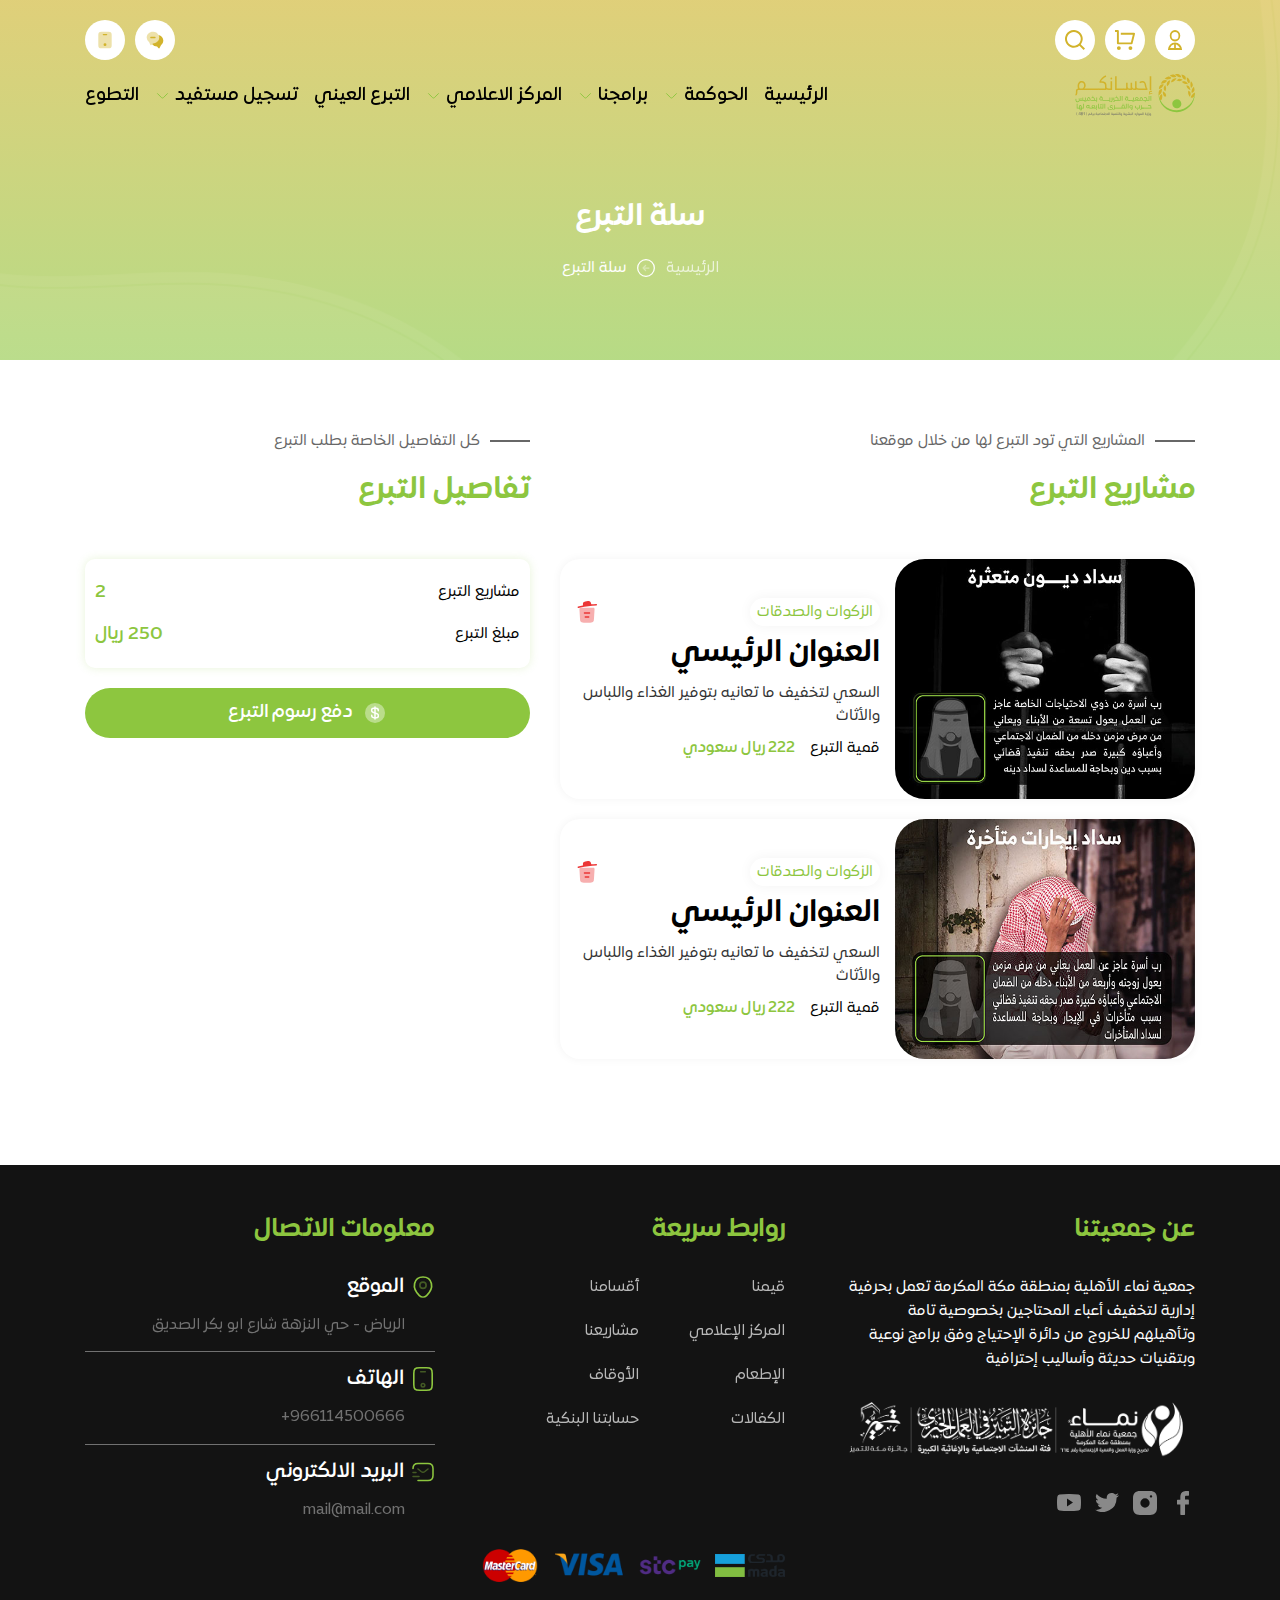
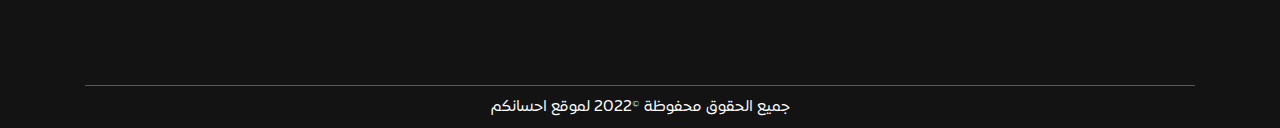
==== cart.html @ 29a34df8 "end project" ====
<!DOCTYPE html>
<html>
  <head>
    <meta charset="utf-8">
    <meta name="description" content="الجمعية الخيريه بخميس حرب والقري التابعة لها">
    <meta name="author" content="misara adel">
    <meta name="viewport" content="width=device-width, initial-scale=1, shrink-to-fit=no">
    <title>
      احسانكم
    </title>
    <link rel="shortcut icon" href="assets/images/icon.png" type="image/x-icon"/>
    <link rel="stylesheet" href="assets/css/lib/all.min.css">
    <link rel="stylesheet" href="assets/css/lib/animate.css">
    <link rel="stylesheet" href="assets/css/lib/bootstrap-rtl.min.css">
    <link rel="stylesheet" href="assets/css/lib/owl.carousel.min.css">
    <link rel="stylesheet" href="assets/css/lib/owl.theme.default.css">
    <link rel="stylesheet" href="assets/css/style.css">
  </head>
  <body>
    <nav class="navbar">
      <div class="container">
        <div class="top-nav">
          <ul class="data-icons">
            <li>
              <a href="login.html">
                <img src="assets/images/user.svg" alt="" />
              </a>
            </li>

            <li>
              <a href="cart.html">
                <img src="assets/images/cart.svg" alt="" />
              </a>
            </li>

            <li>
              <a href="search.html">
                <img src="assets/images/search.svg" alt="" />
              </a>
            </li>
          </ul>

          <ul class="socail-data">
            <li>
              <a href="#">
                <img src="assets/images/message_2.svg" alt="">
              </a>
            </li>

            <li>
              <a href="#">
                <img src="assets/images/mobile_phone.svg" alt="">
              </a>
            </li>
          </ul>
        </div>
        <div class="content">
          <div class="hamburger">
            <span class="line"></span>
            <span class="line"></span>
            <span class="line"></span>
          </div>

          <a href="#" class="brand-name">
            <img src="assets/images/logo.svg" alt="" />
          </a>

          <ul class="navbar-nav">
            <li class="nav-item">
              <a href="#" class="nav-link">
                الرئيسية
              </a>
            </li>

            <li class="nav-item nav-drop">
              <a href="#" type="button" class="nav-link">
                الحوكمة 
              </a>

              <ul class="drop-list">
                <li class="drop-item">
                  <a href="#" class="drop-link">
                   الجمعية العمومية
                  </a>
                </li>

                <li class="drop-item">
                  <a href="#" class="drop-link">
                    اجتماعات الجمعية العمومية
                  </a>
                </li>

                <li class="drop-item">
                  <a href="#" class="drop-link">
                   مجلس الادارة
                  </a>
                </li>

                <li class="drop-item">
                  <a href="#" class="drop-link">
                    الادارة العامة
                  </a>
                </li>

                <li class="drop-item">
                  <a href="#" class="drop-link">
                    الفروع والمراكز والمكاتب  
                  </a>
                </li>

                <li class="drop-item">
                  <a href="#" class="drop-link">
                   اللجان الدائمة والمؤقتة 
                  </a>
                </li>
              </ul>
            </li>

            <li class="nav-item nav-drop">
              <a href="projects.html" type="button" class="nav-link">
                برامجنا  
              </a>

              <ul class="drop-list">
                <li class="drop-item">
                  <a href="projects.html" class="drop-link">
                    مشاريع الاضاحي 
                  </a>
                </li>

                <li class="drop-item">
                  <a href="projects.html" class="drop-link">
                    مشاريع الحج
                  </a>
                </li>

                <li class="drop-item">
                  <a href="projects.html" class="drop-link">
                    الزكوات والصدقات
                  </a>
                </li>

                <li class="drop-item">
                  <a href="projects.html" class="drop-link">
                    برامج الاطعام
                  </a>
                </li>

                <li class="drop-item">
                  <a href="projects.html" class="drop-link">
                  برامج الكساء 
                  </a>
                </li>

                <li class="drop-item">
                  <a href="projects.html" class="drop-link">
                   الاوقاف 
                  </a>
                </li>
              </ul>
            </li>

            <li class="nav-item nav-drop">
              <a href="image-page.html" type="button" class="nav-link">
                المركز الاعلامي 
              </a>

              <ul class="drop-list">
                <li class="drop-item">
                  <a href="image-page.html" class="drop-link">
                    المكتبة المرئية 
                  </a>
                </li>

                <li class="drop-item">
                  <a href="image-page.html" class="drop-link">
                    حلقات محسن ومحاسن 
                  </a>
                </li>

                <li class="drop-item">
                  <a href="image-page.html" class="drop-link">
                    كليبات محسن ومحاسن 
                  </a>
                </li>

                <li class="drop-item">
                  <a href="image-page.html" class="drop-link">
                    مشاريع افطار صائم
                  </a>
                </li>

                <li class="drop-item">
                  <a href="image-page.html" class="drop-link">
                    اضحيتي لاهل البلد
                  </a>
                </li>

                <li class="drop-item">
                  <a href="image-page.html" class="drop-link">
                    همتكم معانا 
                  </a>  
                </li>
              </ul>
            </li>

            <li class="nav-item">
              <a href="inkindes.html" class="nav-link">
                التبرع العيني  
              </a>
            </li>

            <li class="nav-item nav-drop">
              <a href="image-page.html" type="button" class="nav-link">
               تسجيل مستفيد
              </a>

              <ul class="drop-list">
                <li class="drop-item">
                  <a href="image-page.html" class="drop-link">
                    تسجيل المستفيدين
                  </a>
                </li>

                <li class="drop-item">
                  <a href="image-page.html" class="drop-link">
                    تسجيل المنح الدارسية
                  </a>
                </li>
              </ul>
            </li>

            <li class="nav-item">
              <a href="volunteers.html" class="nav-link">
                التطوع
              </a>
            </li>
          </ul>
        </div>
      </div>
    </nav>

    <main>
      <section class="sub-header">
        <div class="container">
          <div class="contain">
            <h1>
              سلة التبرع
            </h1>

            <ul class="breadcrumb-contain">
              <li>
                <a href="#">
                  الرئيسية
                </a>
              </li>

              <li>
                <span>
                  سلة التبرع
                </span>
              </li>
            </ul>
          </div>
        </div>
      </section>

      <section class="cart">
        <div class="container">
          <div class="row">
            <div class="col-lg-7 col-12 mb-3">
              <div class="heading">
                <p>
                  المشاريع التي تود التبرع لها من خلال موقعنا
                </p>

                <h1>
                  مشاريع التبرع
                </h1>
              </div>

              <div class="project-box">
                <div class="image-content">
                  <img src="assets/images/intro_3.jpg" alt="">
                </div>

                <div class="contain">
                  <div class="flex-between">
                    <p class="tag">
                      الزكوات والصدقات
                    </p>

                    <a href="#" class="delete" data-toggle="modal" data-target="#DeleteModal">
                      <img src="assets/images/delete.svg" alt="">
                    </a>
                  </div>

                  <h2>
                    العنوان الرئيسي
                  </h2>

                  <p class="desc">
                    السعي لتخفيف ما تعانيه بتوفير الغذاء واللباس والأثاث
                  </p>

                  <p class="price">
                    قمية التبرع 

                    <span>
                      222 ريال سعودي
                    </span>
                  </p>
                </div>
              </div>

              <div class="project-box">
                <div class="image-content">
                  <img src="assets/images/intro_4.jpg" alt="">
                </div>

                <div class="contain">
                  <div class="flex-between">
                    <p class="tag">
                      الزكوات والصدقات
                    </p>

                    <a href="#" class="delete" data-toggle="modal" data-target="#DeleteModal">
                      <img src="assets/images/delete.svg" alt="">
                    </a>
                  </div>

                  <h2>
                    العنوان الرئيسي
                  </h2>

                  <p class="desc">
                    السعي لتخفيف ما تعانيه بتوفير الغذاء واللباس والأثاث
                  </p>

                  <p class="price">
                    قمية التبرع 

                    <span>
                      222 ريال سعودي
                    </span>
                  </p>
                </div>
              </div>
            </div>

            <div class="col-lg-5 col-12">
              <div class="heading">
                <p>
                  كل التفاصيل الخاصة بطلب التبرع
                </p>

                <h1>
                  تفاصيل التبرع
                </h1>
              </div>

              <ul class="cart-details">
                <li>
                  <span class="name">
                    مشاريع التبرع
                  </span>

                  <span class="title">
                    2
                  </span>
                </li>

                <li>
                  <span class="name">
                    مبلغ التبرع
                  </span>

                  <span class="title">
                    250 ريال
                  </span>
                </li>
              </ul>

              <a href="payment.html" class="custom-btn">
                <img src="assets/images/dollar.svg" alt="" />

                <span>
                  دفع رسوم التبرع
                </span>
              </a>
            </div>
          </div>
        </div>
      </section>
    </main>

    <div class="modal fade" id="DeleteModal" tabindex="-1" aria-labelledby="DeleteModalLabel" aria-hidden="true">
      <div class="modal-dialog modal-dialog-centered">
        <div class="modal-content">
          <div class="modal-body">
            <img src="assets/images/delete.svg" alt="">

            <h4 class="title">
              حذف مشروع من السلة
            </h4>

            <h6 class="done">
              هل تريد تأكيد حذف من سلة التبرع ؟
            </h6>

            <div class="flex-btn button-contain">
              <a href="#" class="custom-btn red" data-dismiss="modal">
                <span class="btn-data">
                  تأكيد
                </span>
              </a>

              <a href="#" class="custom-btn green" data-dismiss="modal">
                <span class="btn-data">
                  الغاء
                </span>
              </a>
            </div>
          </div>
        </div>
      </div>
    </div>

    <footer>
      <div class="container">
        <div class="row">
          <div class="col-lg-4 col-12 mb-4">
            <div class="contain">
              <h1>
                عن جمعيتنا
              </h1>

              <p class="desc">
                جمعية نماء الأهلية بمنطقة مكة المكرمة تعمل بحرفية إدارية لتخفيف أعباء المحتاجين بخصوصية تامة وتأهيلهم للخروج من دائرة الإحتياج وفق برامج نوعية وبتقنيات حديثة وأساليب إحترافية
              </p>

              <img src="assets/images/footer-w-logo.png" class="footer-logo" alt="" />

              <ul class="socail-media">
                <li>
                  <a href="#">
                    <img src="assets/images/facebook.svg" alt="">
                  </a>
                </li>
    
                <li>
                  <a href="#">
                    <img src="assets/images/insta.svg" alt="">
                  </a>
                </li>
    
                <li>
                  <a href="#">
                    <img src="assets/images/twiiter.svg" alt="">
                  </a>
                </li>
    
                <li>
                  <a href="#">
                    <img src="assets/images/youtube.svg" alt="">
                  </a>
                </li>
              </ul>
            </div>
          </div>

          <div class="col-lg-4 col-12 mb-4">
            <div class="contain padding-contain">
              <h1>
                روابط سريعة
              </h1>

              <div class="flex-data">
                <ul class="links">
                  <li>
                    <a href="#">
                      قيمنا
                    </a>
                  </li>

                  <li>
                    <a href="#">
                      المركز الإعلامي
                    </a>
                  </li>

                  <li>
                    <a href="#">
                      الإطعام
                    </a>
                  </li>

                  <li>
                    <a href="#">
                      الكفالات
                    </a>
                  </li>
                </ul>

                <ul class="links">
                  <li>
                    <a href="#">
                      أقسامنا
                    </a>
                  </li>

                  <li>
                    <a href="#">
                      مشاريعنا
                    </a>
                  </li>

                  <li>
                    <a href="#">
                      الأوقاف
                    </a>
                  </li>

                  <li>
                    <a href="#">
                      حسابتنا البنكية
                    </a>
                  </li>
                </ul>
              </div>

              <ul class="payment">
                <li>
                  <a href="#">
                    <img src="assets/images/mada.png" alt="">
                  </a>
                </li>

                <li>
                  <a href="#">
                    <img src="assets/images/stcpay-logo.png" alt="">
                  </a>
                </li>

                <li>
                  <a href="#">
                    <img src="assets/images/visa.png" alt="">
                  </a>
                </li>

                <li>
                  <a href="#">
                    <img src="assets/images/master.png" alt="">
                  </a>
                </li>
              </ul>
            </div>
          </div>

          <div class="col-lg-4 col-12 mb-4">
            <div class="contain">
              <h1>
                معلومات الاتصال
              </h1>

              <ul class="socail-network">
                <li>
                  <a href="#">
                    <img src="assets/images/map.svg" alt="" />

                    <div class="socail-network-contain">
                      <h2>
                        الموقع
                      </h2>

                      <p>
                        الرياض - حي النزهة شارع ابو بكر الصديق
                      </p>
                    </div>
                  </a>
                </li>

                <li>
                  <a href="#">
                    <img src="assets/images/mobile.svg" alt="" />

                    <div class="socail-network-contain">
                      <h2>
                        الهاتف 
                      </h2>

                      <p>
                        966114500666+
                      </p>
                    </div>
                  </a>
                </li>

                <li>
                  <a href="#">
                    <img src="assets/images/sms.svg" alt="" />

                    <div class="socail-network-contain">
                      <h2>
                        البريد الالكتروني
                      </h2>

                      <p>
                        mail@mail.com
                      </p>
                    </div>
                  </a>
                </li>
              </ul>
            </div>
          </div>
        </div>

        <div class="copyrights">
          <p>
            جميع الحقوق محفوظة ©2022 لموقع احسانكم
          </p>
        </div>
      </div>
    </footer>

    <script src="assets/js/lib/jquery4.js"></script>
    <script src="assets/js/lib/popper.js"></script>
    <script src="assets/js/lib/bootstrap.js"></script>
    <script src="assets/js/lib/owl.carousel.min.js"></script>
    <script src="assets/js/lib/wow.min.js"></script>
    <script src="assets/js/main.js"></script>
  </body>
</html>
---- assets/css/style.css ----
@font-face {
  font-family: "ExpoArabic";
  src: url(../fonts/ExpoArabic/ExpoArabic-Medium.ttf);
  font-weight: 700;
}
@font-face {
  font-family: "ExpoArabic";
  src: url(../fonts/ExpoArabic/ExpoArabic-Book.ttf);
  font-weight: 500;
}
@font-face {
  font-family: "ExpoArabic";
  src: url(../fonts/ExpoArabic/ExpoArabic-SemiBold.ttf);
  font-weight: 900;
}
* {
  margin: 0px;
  box-sizing: border-box;
  font-family: "ExpoArabic", sans-serif;
  scroll-behavior: smooth;
}
*::-moz-selection {
  background-color: #F2CA2F;
  color: #fff;
}
*::selection {
  background-color: #F2CA2F;
  color: #fff;
}
*::-webkit-scrollbar {
  width: 8px;
}
*::-webkit-scrollbar-track {
  background-color: #ccc;
}
*::-webkit-scrollbar-thumb {
  background: #F2CA2F;
  border-radius: 8px;
}
*::-webkit-scrollbar-thumb:hover {
  background: #F2CA2F;
}

.overflowNone {
  overflow: hidden;
}

.btn:focus,
button:focus,
input:focus,
.form-control:focus {
  outline-width: 0px !important;
  outline-color: transparent !important;
  box-shadow: 0 0 0 0 rgba(0, 0, 0, 0);
}

a {
  text-decoration: none !important;
}

ul {
  list-style: none;
  margin: 0px;
  padding: 0px;
}

.owl-theme .owl-dots .owl-dot span {
  width: 20px;
  height: 4px;
  border-radius: 4px;
  background-color: #F2CA2F;
  opacity: 0.5;
  transition: all 0.5s linear;
}

.owl-theme .owl-dots .owl-dot.active span,
.owl-theme .owl-dots .owl-dot:hover span {
  background-color: #F2CA2F;
  opacity: 1;
}

.overflowNone {
  overflow: hidden;
}

@-webkit-keyframes bounce-in-fwd {
  0% {
    transform: scale(0);
    -webkit-animation-timing-function: ease-in;
            animation-timing-function: ease-in;
    opacity: 1;
  }
  38% {
    transform: scale(1);
    -webkit-animation-timing-function: ease-out;
            animation-timing-function: ease-out;
    opacity: 1;
  }
  55% {
    transform: scale(0.7);
    -webkit-animation-timing-function: ease-in;
            animation-timing-function: ease-in;
  }
  72% {
    transform: scale(1);
    -webkit-animation-timing-function: ease-out;
            animation-timing-function: ease-out;
  }
  81% {
    transform: scale(0.84);
    -webkit-animation-timing-function: ease-in;
            animation-timing-function: ease-in;
  }
  89% {
    transform: scale(1);
    -webkit-animation-timing-function: ease-out;
            animation-timing-function: ease-out;
  }
  95% {
    transform: scale(0.95);
    -webkit-animation-timing-function: ease-in;
            animation-timing-function: ease-in;
  }
  100% {
    transform: scale(1);
    -webkit-animation-timing-function: ease-out;
            animation-timing-function: ease-out;
  }
}

@keyframes bounce-in-fwd {
  0% {
    transform: scale(0);
    -webkit-animation-timing-function: ease-in;
            animation-timing-function: ease-in;
    opacity: 1;
  }
  38% {
    transform: scale(1);
    -webkit-animation-timing-function: ease-out;
            animation-timing-function: ease-out;
    opacity: 1;
  }
  55% {
    transform: scale(0.7);
    -webkit-animation-timing-function: ease-in;
            animation-timing-function: ease-in;
  }
  72% {
    transform: scale(1);
    -webkit-animation-timing-function: ease-out;
            animation-timing-function: ease-out;
  }
  81% {
    transform: scale(0.84);
    -webkit-animation-timing-function: ease-in;
            animation-timing-function: ease-in;
  }
  89% {
    transform: scale(1);
    -webkit-animation-timing-function: ease-out;
            animation-timing-function: ease-out;
  }
  95% {
    transform: scale(0.95);
    -webkit-animation-timing-function: ease-in;
            animation-timing-function: ease-in;
  }
  100% {
    transform: scale(1);
    -webkit-animation-timing-function: ease-out;
            animation-timing-function: ease-out;
  }
}
@-webkit-keyframes bounce-in-top {
  0% {
    transform: translateY(-50px);
    -webkit-animation-timing-function: ease-in;
            animation-timing-function: ease-in;
    opacity: 0;
  }
  38% {
    transform: translateY(0);
    -webkit-animation-timing-function: ease-out;
            animation-timing-function: ease-out;
    opacity: 1;
  }
  55% {
    transform: translateY(-20px);
    -webkit-animation-timing-function: ease-in;
            animation-timing-function: ease-in;
  }
  72% {
    transform: translateY(0);
    -webkit-animation-timing-function: ease-out;
            animation-timing-function: ease-out;
  }
  81% {
    transform: translateY(-15px);
    -webkit-animation-timing-function: ease-in;
            animation-timing-function: ease-in;
  }
  90% {
    transform: translateY(0);
    -webkit-animation-timing-function: ease-out;
            animation-timing-function: ease-out;
  }
  95% {
    transform: translateY(-4px);
    -webkit-animation-timing-function: ease-in;
            animation-timing-function: ease-in;
  }
  100% {
    transform: translateY(0);
    -webkit-animation-timing-function: ease-out;
            animation-timing-function: ease-out;
  }
}
@keyframes bounce-in-top {
  0% {
    transform: translateY(-50px);
    -webkit-animation-timing-function: ease-in;
            animation-timing-function: ease-in;
    opacity: 0;
  }
  38% {
    transform: translateY(0);
    -webkit-animation-timing-function: ease-out;
            animation-timing-function: ease-out;
    opacity: 1;
  }
  55% {
    transform: translateY(-20px);
    -webkit-animation-timing-function: ease-in;
            animation-timing-function: ease-in;
  }
  72% {
    transform: translateY(0);
    -webkit-animation-timing-function: ease-out;
            animation-timing-function: ease-out;
  }
  81% {
    transform: translateY(-15px);
    -webkit-animation-timing-function: ease-in;
            animation-timing-function: ease-in;
  }
  90% {
    transform: translateY(0);
    -webkit-animation-timing-function: ease-out;
            animation-timing-function: ease-out;
  }
  95% {
    transform: translateY(-4px);
    -webkit-animation-timing-function: ease-in;
            animation-timing-function: ease-in;
  }
  100% {
    transform: translateY(0);
    -webkit-animation-timing-function: ease-out;
            animation-timing-function: ease-out;
  }
}
@-webkit-keyframes bounce-in-left {
  0% {
    transform: translateX(-30px);
    -webkit-animation-timing-function: ease-in;
            animation-timing-function: ease-in;
    opacity: 0;
  }
  38% {
    transform: translateX(0);
    -webkit-animation-timing-function: ease-out;
            animation-timing-function: ease-out;
    opacity: 1;
  }
  55% {
    transform: translateX(-20px);
    -webkit-animation-timing-function: ease-in;
            animation-timing-function: ease-in;
  }
  72% {
    transform: translateX(0);
    -webkit-animation-timing-function: ease-out;
            animation-timing-function: ease-out;
  }
  81% {
    transform: translateX(-10px);
    -webkit-animation-timing-function: ease-in;
            animation-timing-function: ease-in;
  }
  90% {
    transform: translateX(0);
    -webkit-animation-timing-function: ease-out;
            animation-timing-function: ease-out;
  }
  95% {
    transform: translateX(-4px);
    -webkit-animation-timing-function: ease-in;
            animation-timing-function: ease-in;
  }
  100% {
    transform: translateX(0);
    -webkit-animation-timing-function: ease-out;
            animation-timing-function: ease-out;
  }
}
@keyframes bounce-in-left {
  0% {
    transform: translateX(-30px);
    -webkit-animation-timing-function: ease-in;
            animation-timing-function: ease-in;
    opacity: 0;
  }
  38% {
    transform: translateX(0);
    -webkit-animation-timing-function: ease-out;
            animation-timing-function: ease-out;
    opacity: 1;
  }
  55% {
    transform: translateX(-20px);
    -webkit-animation-timing-function: ease-in;
            animation-timing-function: ease-in;
  }
  72% {
    transform: translateX(0);
    -webkit-animation-timing-function: ease-out;
            animation-timing-function: ease-out;
  }
  81% {
    transform: translateX(-10px);
    -webkit-animation-timing-function: ease-in;
            animation-timing-function: ease-in;
  }
  90% {
    transform: translateX(0);
    -webkit-animation-timing-function: ease-out;
            animation-timing-function: ease-out;
  }
  95% {
    transform: translateX(-4px);
    -webkit-animation-timing-function: ease-in;
            animation-timing-function: ease-in;
  }
  100% {
    transform: translateX(0);
    -webkit-animation-timing-function: ease-out;
            animation-timing-function: ease-out;
  }
}
@-webkit-keyframes pulsecust {
  0% {
    opacity: 1;
    transform: scale(1);
  }
  50% {
    opacity: 0;
    transform: scale(1.4);
  }
  100% {
    opacity: 1;
    transform: scale(1);
  }
}
@keyframes pulsecust {
  0% {
    opacity: 1;
    transform: scale(1);
  }
  50% {
    opacity: 0;
    transform: scale(1.4);
  }
  100% {
    opacity: 1;
    transform: scale(1);
  }
}
@-webkit-keyframes pulse-shadow {
  100% {
    box-shadow: 0 0 0 10px rgba(255, 102, 0, 0), 0 0 0 20px rgba(255, 102, 0, 0);
  }
}
@keyframes pulse-shadow {
  100% {
    box-shadow: 0 0 0 10px rgba(255, 102, 0, 0), 0 0 0 20px rgba(255, 102, 0, 0);
  }
}
@-webkit-keyframes spinner {
  0% {
    transform: rotate(0deg) scale3d(1, 1, 1);
  }
  100% {
    transform: rotate(10deg) scale3d(1.5, 1.5, 1.5);
  }
}
@keyframes spinner {
  0% {
    transform: rotate(0deg) scale3d(1, 1, 1);
  }
  100% {
    transform: rotate(10deg) scale3d(1.5, 1.5, 1.5);
  }
}
@-webkit-keyframes pulse {
  0% {
    transform: scale3d(1, 1, 1);
    opacity: 0;
  }
  50% {
    transform: scale3d(0.8, 0.8, 0.8);
    opacity: 0.5;
  }
  100% {
    transform: scale3d(1, 1, 1);
    opacity: 1;
  }
}
@keyframes pulse {
  0% {
    transform: scale3d(1, 1, 1);
    opacity: 0;
  }
  50% {
    transform: scale3d(0.8, 0.8, 0.8);
    opacity: 0.5;
  }
  100% {
    transform: scale3d(1, 1, 1);
    opacity: 1;
  }
}
/*dropdown animation*/
@-webkit-keyframes dropdown-animate {
  0% {
    opacity: 0;
    transform: rotateX(-90deg);
  }
  50% {
    transform: rotateX(20deg);
  }
  100% {
    opacity: 1;
    transform: rotateX(0deg);
  }
}
@keyframes dropdown-animate {
  0% {
    opacity: 0;
    transform: rotateX(-90deg);
  }
  50% {
    transform: rotateX(20deg);
  }
  100% {
    opacity: 1;
    transform: rotateX(0deg);
  }
}
@-webkit-keyframes rotation {
  0% {
    transform: rotate(0deg);
  }
  50% {
    transform: rotate(10deg);
  }
  100% {
    transform: rotate(0deg);
  }
}
@keyframes rotation {
  0% {
    transform: rotate(0deg);
  }
  50% {
    transform: rotate(10deg);
  }
  100% {
    transform: rotate(0deg);
  }
}
@-webkit-keyframes spin {
  0% {
    transform: rotate(0deg);
  }
  100% {
    transform: rotate(360deg);
  }
}
@keyframes spin {
  0% {
    transform: rotate(0deg);
  }
  100% {
    transform: rotate(360deg);
  }
}
@-webkit-keyframes wave {
  0%, 100% {
    -webkit-clip-path: polygon(0% 45%, 15% 44%, 32% 50%, 54% 60%, 70% 61%, 84% 59%, 100% 52%, 100% 100%, 0% 100%);
            clip-path: polygon(0% 45%, 15% 44%, 32% 50%, 54% 60%, 70% 61%, 84% 59%, 100% 52%, 100% 100%, 0% 100%);
  }
  50% {
    -webkit-clip-path: polygon(0% 60%, 16% 65%, 34% 66%, 51% 62%, 67% 50%, 84% 45%, 100% 46%, 100% 100%, 0% 100%);
            clip-path: polygon(0% 60%, 16% 65%, 34% 66%, 51% 62%, 67% 50%, 84% 45%, 100% 46%, 100% 100%, 0% 100%);
  }
}
@keyframes wave {
  0%, 100% {
    -webkit-clip-path: polygon(0% 45%, 15% 44%, 32% 50%, 54% 60%, 70% 61%, 84% 59%, 100% 52%, 100% 100%, 0% 100%);
            clip-path: polygon(0% 45%, 15% 44%, 32% 50%, 54% 60%, 70% 61%, 84% 59%, 100% 52%, 100% 100%, 0% 100%);
  }
  50% {
    -webkit-clip-path: polygon(0% 60%, 16% 65%, 34% 66%, 51% 62%, 67% 50%, 84% 45%, 100% 46%, 100% 100%, 0% 100%);
            clip-path: polygon(0% 60%, 16% 65%, 34% 66%, 51% 62%, 67% 50%, 84% 45%, 100% 46%, 100% 100%, 0% 100%);
  }
}
@-webkit-keyframes niceAnimate {
  0% {
    transform: scaleX(1);
  }
  50% {
    transform: scaleX(0);
  }
  100% {
    transform: scaleX(1);
  }
}
@keyframes niceAnimate {
  0% {
    transform: scaleX(1);
  }
  50% {
    transform: scaleX(0);
  }
  100% {
    transform: scaleX(1);
  }
}
@-webkit-keyframes translation {
  0% {
    transform: translateZ(0%);
  }
  100% {
    transform: translateZ(10%);
  }
}
@keyframes translation {
  0% {
    transform: translateZ(0%);
  }
  100% {
    transform: translateZ(10%);
  }
}
@-webkit-keyframes rotate-scale-up {
  0% {
    transform: scale(1) rotateZ(0);
  }
  50% {
    transform: scale(2) rotateZ(180deg);
  }
  100% {
    transform: scale(1) rotateZ(360deg);
  }
}
@keyframes rotate-scale-up {
  0% {
    transform: scale(1) rotateZ(0);
  }
  50% {
    transform: scale(2) rotateZ(180deg);
  }
  100% {
    transform: scale(1) rotateZ(360deg);
  }
}
@-webkit-keyframes fadeInUp {
  from {
    opacity: 0;
    transform: translate3d(0, 100%, 0);
  }
  to {
    opacity: 1;
    transform: none;
  }
}
@keyframes fadeInUp {
  from {
    opacity: 0;
    transform: translate3d(0, 100%, 0);
  }
  to {
    opacity: 1;
    transform: none;
  }
}
@-webkit-keyframes fadeInLeft {
  from {
    opacity: 0;
    transform: translate3d(-100%, 0, 0);
  }
  to {
    opacity: 1;
    transform: none;
  }
}
@keyframes fadeInLeft {
  from {
    opacity: 0;
    transform: translate3d(-100%, 0, 0);
  }
  to {
    opacity: 1;
    transform: none;
  }
}
@-webkit-keyframes vibrate {
  0% {
    transform: translate(0);
  }
  20% {
    transform: translate(-10px, 10px);
  }
  40% {
    transform: translate(-10px, -10px);
  }
  60% {
    transform: translate(10px, 10px);
  }
  80% {
    transform: translate(10px, -10px);
  }
  100% {
    transform: translate(0);
  }
}
@keyframes vibrate {
  0% {
    transform: translate(0);
  }
  20% {
    transform: translate(-10px, 10px);
  }
  40% {
    transform: translate(-10px, -10px);
  }
  60% {
    transform: translate(10px, 10px);
  }
  80% {
    transform: translate(10px, -10px);
  }
  100% {
    transform: translate(0);
  }
}
@-webkit-keyframes translateX {
  0%, 100% {
    transform: translateX(2px);
  }
  50% {
    transform: translateX(-2px);
  }
}
@keyframes translateX {
  0%, 100% {
    transform: translateX(2px);
  }
  50% {
    transform: translateX(-2px);
  }
}
@-webkit-keyframes translateY {
  0%, 100% {
    transform: translateY(2px);
  }
  50% {
    transform: translateY(-2px);
  }
}
@keyframes translateY {
  0%, 100% {
    transform: translateY(2px);
  }
  50% {
    transform: translateY(-2px);
  }
}
@-webkit-keyframes flip-in-hor-bottom {
  0% {
    transform: rotateX(80deg) translate(-50%, -50%);
    opacity: 0;
  }
  100% {
    transform: rotateX(0) translate(-50%, -50%);
    opacity: 1;
  }
}
@keyframes flip-in-hor-bottom {
  0% {
    transform: rotateX(80deg) translate(-50%, -50%);
    opacity: 0;
  }
  100% {
    transform: rotateX(0) translate(-50%, -50%);
    opacity: 1;
  }
}
@-webkit-keyframes shadow {
  0% {
    box-shadow: 0px 0px 35px -4px #00a4e6;
    opacity: 0 !important;
  }
  100% {
    box-shadow: 0px 0px 35px -4px rgba(0, 164, 230, 0);
  }
}
@keyframes shadow {
  0% {
    box-shadow: 0px 0px 35px -4px #00a4e6;
    opacity: 0 !important;
  }
  100% {
    box-shadow: 0px 0px 35px -4px rgba(0, 164, 230, 0);
  }
}
@-webkit-keyframes rotate {
  0% {
    border-radius: 50% 60% 55% 40%;
  }
  25% {
    border-radius: 30% 10% 70% 20%;
  }
  50% {
    border-radius: 20% 40% 30% 60%;
  }
  75% {
    border-radius: 70% 20% 50% 30%;
  }
  100% {
    border-radius: 50% 60% 55% 40%;
  }
}
@keyframes rotate {
  0% {
    border-radius: 50% 60% 55% 40%;
  }
  25% {
    border-radius: 30% 10% 70% 20%;
  }
  50% {
    border-radius: 20% 40% 30% 60%;
  }
  75% {
    border-radius: 70% 20% 50% 30%;
  }
  100% {
    border-radius: 50% 60% 55% 40%;
  }
}
@-webkit-keyframes fadeInRight {
  0% {
    opacity: 0;
    transform: translateX(-30px);
  }
  100% {
    opacity: 1;
    transform: translateX(0);
  }
}
@keyframes fadeInRight {
  0% {
    opacity: 0;
    transform: translateX(-30px);
  }
  100% {
    opacity: 1;
    transform: translateX(0);
  }
}
@keyframes fadeInLeft {
  0% {
    opacity: 0;
    transform: translateX(30px);
  }
  100% {
    opacity: 1;
    transform: translateX(0);
  }
}
@-webkit-keyframes move {
  25% {
    opacity: 1;
  }
  33% {
    opacity: 1;
    transform: translateX(30px);
  }
  67% {
    opacity: 1;
    transform: translateX(40px);
  }
  100% {
    opacity: 0;
    transform: translateX(55px) scale3d(0.5, 0.5, 0.5);
  }
}
@keyframes move {
  25% {
    opacity: 1;
  }
  33% {
    opacity: 1;
    transform: translateX(30px);
  }
  67% {
    opacity: 1;
    transform: translateX(40px);
  }
  100% {
    opacity: 0;
    transform: translateX(55px) scale3d(0.5, 0.5, 0.5);
  }
}
@-webkit-keyframes clip {
  0% {
    -webkit-clip-path: polygon(57% 41%, 100% 0, 52% 46%, 0 100%);
            clip-path: polygon(57% 41%, 100% 0, 52% 46%, 0 100%);
  }
  50% {
    -webkit-clip-path: polygon(57% 41%, 100% 0, 0 0, 0 100%);
            clip-path: polygon(57% 41%, 100% 0, 0 0, 0 100%);
  }
  100% {
    -webkit-clip-path: polygon(100% 100%, 100% 0, 0 0, 0 100%);
            clip-path: polygon(100% 100%, 100% 0, 0 0, 0 100%);
  }
}
@keyframes clip {
  0% {
    -webkit-clip-path: polygon(57% 41%, 100% 0, 52% 46%, 0 100%);
            clip-path: polygon(57% 41%, 100% 0, 52% 46%, 0 100%);
  }
  50% {
    -webkit-clip-path: polygon(57% 41%, 100% 0, 0 0, 0 100%);
            clip-path: polygon(57% 41%, 100% 0, 0 0, 0 100%);
  }
  100% {
    -webkit-clip-path: polygon(100% 100%, 100% 0, 0 0, 0 100%);
            clip-path: polygon(100% 100%, 100% 0, 0 0, 0 100%);
  }
}
@-webkit-keyframes sideClip {
  0% {
    -webkit-clip-path: polygon(0 0, 100% 0, 0 0, 0 100%);
            clip-path: polygon(0 0, 100% 0, 0 0, 0 100%);
  }
  50% {
    -webkit-clip-path: polygon(0 0, 100% 0, 0 100%, 0 100%);
            clip-path: polygon(0 0, 100% 0, 0 100%, 0 100%);
  }
  100% {
    -webkit-clip-path: polygon(0 0, 100% 0, 100% 100%, 0 100%);
            clip-path: polygon(0 0, 100% 0, 100% 100%, 0 100%);
  }
}
@keyframes sideClip {
  0% {
    -webkit-clip-path: polygon(0 0, 100% 0, 0 0, 0 100%);
            clip-path: polygon(0 0, 100% 0, 0 0, 0 100%);
  }
  50% {
    -webkit-clip-path: polygon(0 0, 100% 0, 0 100%, 0 100%);
            clip-path: polygon(0 0, 100% 0, 0 100%, 0 100%);
  }
  100% {
    -webkit-clip-path: polygon(0 0, 100% 0, 100% 100%, 0 100%);
            clip-path: polygon(0 0, 100% 0, 100% 100%, 0 100%);
  }
}
@-webkit-keyframes sideClip_2 {
  0% {
    -webkit-clip-path: polygon(50% 0%, 100% 0, 100% 60%, 100% 100%, 55% 100%, 31% 100%, 46% 68%, 70% 53%, 60% 26%);
            clip-path: polygon(50% 0%, 100% 0, 100% 60%, 100% 100%, 55% 100%, 31% 100%, 46% 68%, 70% 53%, 60% 26%);
  }
  50% {
    -webkit-clip-path: polygon(50% 0%, 100% 0, 100% 60%, 100% 100%, 55% 100%, 31% 100%, 46% 68%, 26% 33%, 11% 10%);
            clip-path: polygon(50% 0%, 100% 0, 100% 60%, 100% 100%, 55% 100%, 31% 100%, 46% 68%, 26% 33%, 11% 10%);
  }
  100% {
    -webkit-clip-path: polygon(0 0, 100% 0, 100% 60%, 100% 100%, 55% 100%, 0 100%, 0 59%, 0 31%, 0 14%);
            clip-path: polygon(0 0, 100% 0, 100% 60%, 100% 100%, 55% 100%, 0 100%, 0 59%, 0 31%, 0 14%);
  }
}
@keyframes sideClip_2 {
  0% {
    -webkit-clip-path: polygon(50% 0%, 100% 0, 100% 60%, 100% 100%, 55% 100%, 31% 100%, 46% 68%, 70% 53%, 60% 26%);
            clip-path: polygon(50% 0%, 100% 0, 100% 60%, 100% 100%, 55% 100%, 31% 100%, 46% 68%, 70% 53%, 60% 26%);
  }
  50% {
    -webkit-clip-path: polygon(50% 0%, 100% 0, 100% 60%, 100% 100%, 55% 100%, 31% 100%, 46% 68%, 26% 33%, 11% 10%);
            clip-path: polygon(50% 0%, 100% 0, 100% 60%, 100% 100%, 55% 100%, 31% 100%, 46% 68%, 26% 33%, 11% 10%);
  }
  100% {
    -webkit-clip-path: polygon(0 0, 100% 0, 100% 60%, 100% 100%, 55% 100%, 0 100%, 0 59%, 0 31%, 0 14%);
            clip-path: polygon(0 0, 100% 0, 100% 60%, 100% 100%, 55% 100%, 0 100%, 0 59%, 0 31%, 0 14%);
  }
}
@-webkit-keyframes toRightFromLeft {
  49% {
    transform: translate(100%);
  }
  50% {
    opacity: 0;
    transform: translate(-100%);
  }
  51% {
    opacity: 1;
  }
}
@keyframes toRightFromLeft {
  49% {
    transform: translate(100%);
  }
  50% {
    opacity: 0;
    transform: translate(-100%);
  }
  51% {
    opacity: 1;
  }
}
@-webkit-keyframes topBubbles {
  0% {
    background-position: 5% 90%, 10% 90%, 10% 90%, 15% 90%, 25% 90%, 25% 90%, 40% 90%, 55% 90%, 70% 90%;
  }
  50% {
    background-position: 0% 80%, 0% 20%, 10% 40%, 20% 0%, 30% 30%, 22% 50%, 50% 50%, 65% 20%, 90% 30%;
  }
  100% {
    background-position: 0% 70%, 0% 10%, 10% 30%, 20% -10%, 30% 20%, 22% 40%, 50% 40%, 65% 10%, 90% 20%;
    background-size: 0% 0%, 0% 0%, 0% 0%, 0% 0%, 0% 0%, 0% 0%;
  }
}
@keyframes topBubbles {
  0% {
    background-position: 5% 90%, 10% 90%, 10% 90%, 15% 90%, 25% 90%, 25% 90%, 40% 90%, 55% 90%, 70% 90%;
  }
  50% {
    background-position: 0% 80%, 0% 20%, 10% 40%, 20% 0%, 30% 30%, 22% 50%, 50% 50%, 65% 20%, 90% 30%;
  }
  100% {
    background-position: 0% 70%, 0% 10%, 10% 30%, 20% -10%, 30% 20%, 22% 40%, 50% 40%, 65% 10%, 90% 20%;
    background-size: 0% 0%, 0% 0%, 0% 0%, 0% 0%, 0% 0%, 0% 0%;
  }
}
@-webkit-keyframes bottomBubbles {
  0% {
    background-position: 10% -10%, 30% 10%, 55% -10%, 70% -10%, 85% -10%, 70% -10%, 70% 0%;
  }
  50% {
    background-position: 0% 80%, 20% 80%, 45% 60%, 60% 100%, 75% 70%, 95% 60%, 105% 0%;
  }
  100% {
    background-position: 0% 90%, 20% 90%, 45% 70%, 60% 110%, 75% 80%, 95% 70%, 110% 10%;
    background-size: 0% 0%, 0% 0%, 0% 0%, 0% 0%, 0% 0%, 0% 0%;
  }
}
@keyframes bottomBubbles {
  0% {
    background-position: 10% -10%, 30% 10%, 55% -10%, 70% -10%, 85% -10%, 70% -10%, 70% 0%;
  }
  50% {
    background-position: 0% 80%, 20% 80%, 45% 60%, 60% 100%, 75% 70%, 95% 60%, 105% 0%;
  }
  100% {
    background-position: 0% 90%, 20% 90%, 45% 70%, 60% 110%, 75% 80%, 95% 70%, 110% 10%;
    background-size: 0% 0%, 0% 0%, 0% 0%, 0% 0%, 0% 0%, 0% 0%;
  }
}
:root {
  --primary-color: #8DC63F;
  --secondary-color: #D2B32B;
  --dark-color: #000;
  --light-color: #fff;
  --gray-color: #808080;
  --light-filter: invert(100%) sepia(100%) saturate(0%) hue-rotate(285deg) brightness(103%) contrast(104%);
}

.custom-btn {
  width: 160px;
  height: 50px;
  display: flex;
  align-items: center;
  align-content: center;
  justify-content: center;
  border-radius: 50px;
  position: relative;
  overflow: hidden;
}
.custom-btn::after, .custom-btn::before {
  content: "";
  position: absolute;
  top: 0;
  height: 100%;
  z-index: -1;
  transition: all 0.3s linear;
}
.custom-btn::after {
  left: 0;
  width: 100%;
  background-color: var(--primary-color);
}
.custom-btn::before {
  right: 0;
  width: 0%;
  background-color: var(--secondary-color);
}
.custom-btn img {
  width: 24px !important;
  height: 24px !important;
  display: inline-block !important;
  -o-object-fit: contain;
     object-fit: contain;
  -webkit-margin-end: 10px;
          margin-inline-end: 10px;
  filter: var(--light-filter);
}
.custom-btn span {
  color: var(--light-color);
  font-size: 18px;
  font-weight: 700;
}
.custom-btn:hover::after {
  width: 0px;
}
.custom-btn:hover::before {
  width: 100%;
}

.heading {
  width: -webkit-fit-content;
  width: -moz-fit-content;
  width: fit-content;
  margin-bottom: 50px;
  position: relative;
  padding-bottom: 30px;
  z-index: 9;
}
.heading::after, .heading::before {
  content: "";
  position: absolute;
}
.heading::after {
  width: 20px;
  height: 20px;
  background: #fff url("../images/icon.png") center/contain no-repeat;
  bottom: 0;
  left: calc(50% - 10px);
  z-index: -1;
}
.heading::before {
  width: 100%;
  height: 2px;
  bottom: 7px;
  left: 0;
  background-color: #D2B32B;
  z-index: -2;
}
.heading h1 {
  color: var(--primary-color);
  font-size: 30px;
  font-weight: 900;
  margin: 0px;
}
.heading p {
  font-size: 15px;
  font-weight: 500;
  color: #676767;
  margin: 0px 0px 20px 0px;
  -webkit-padding-start: 50px;
          padding-inline-start: 50px;
  position: relative;
  z-index: 9;
}
.heading p::after {
  content: "";
  position: absolute;
  width: 40px;
  height: 2px;
  background-color: #676767;
  top: calc(50% - 1px);
  right: 0px;
  z-index: -1;
}

.project-box {
  width: 100%;
  box-shadow: 0px 0px 10px rgba(210, 179, 43, 0.2);
  border-radius: 20px !important;
  margin-bottom: 30px;
  transition: all 0.3s linear;
}
.project-box .image-content {
  width: 100%;
  height: 200px;
  position: relative;
}
.project-box .image-content img {
  width: 100%;
  height: 100%;
  border-radius: 20px 20px 0px 0px;
}
.project-box .image-content .raised-progress {
  width: 90%;
  position: absolute;
  bottom: -30px;
  left: 5%;
  z-index: 9;
  padding: 0.7rem 1.2rem;
  z-index: 99;
  border-radius: 4px;
  background-color: #FFF;
  box-shadow: 0px 0px 13px 0px rgba(0, 0, 0, 0.05);
}
.project-box .image-content .raised-progress .clearfix {
  margin-bottom: 10px;
  font-weight: 400;
  color: #707070;
}
.project-box .image-content .raised-progress .clearfix .name {
  font-weight: 900;
  color: var(--dark-color);
}
.project-box .image-content .raised-progress .clearfix .price {
  margin: 0px 5px;
}
.project-box .image-content .raised-progress .skillbar-percent {
  position: absolute;
  padding: 2px 0;
  font-size: 0.8125rem;
  top: -35px;
  font-weight: 400;
  left: 0;
  color: #8DC63F;
}
.project-box .image-content .raised-progress .skillbar {
  position: relative;
  display: block;
  width: 100%;
  background-color: #dee1e6;
  height: 4px;
  border-radius: 2px;
  transition: 0.4s linear;
}
.project-box .image-content .raised-progress .skillbar-bar {
  height: 4px;
  border-radius: 2px;
  width: 0px;
  background: var(--secondary-color);
  margin: 10px 0 0 0;
  position: relative;
  overflow: visible !important;
}
.project-box .image-content .raised-progress .skill-bar-percent {
  color: #303030;
}
.project-box .contain {
  width: 100%;
  padding: 43px 10px 20px;
  border-radius: 0px 0px 20px 20px;
  background-color: var(--light-color);
  position: relative;
  z-index: 9;
}
.project-box .contain .tag {
  width: -webkit-fit-content;
  width: -moz-fit-content;
  width: fit-content;
  padding: 3px 7px;
  background-color: #fff;
  border-radius: 30px;
  color: var(--primary-color);
  box-shadow: 0px 0px 13px 0px rgba(0, 0, 0, 0.05);
  font-size: 15px;
  font-weight: 500;
  margin: 0px;
}
.project-box .contain h2 {
  color: var(--dark-color);
  font-size: 20px;
  font-weight: 700;
  margin: 20px 0px;
}
.project-box .contain .desc {
  color: #333;
  font-size: 15px;
  font-weight: 500;
  margin-bottom: 10px !important;
}
.project-box .contain .custom-btn {
  margin-bottom: -40px;
  -webkit-margin-start: 20px;
          margin-inline-start: 20px;
}
.project-box .project-form {
  display: flex;
  align-items: center;
  align-content: center;
  flex-wrap: wrap;
}
.project-box .project-form .form-group {
  width: 60px;
  height: 60px;
  -webkit-margin-end: 4px;
          margin-inline-end: 4px;
}
.project-box .project-form .form-group input {
  width: 100%;
  height: 100%;
  text-align: center;
  border: 1px solid rgba(141, 198, 63, 0.2);
  color: var(--dark-color);
  font-size: 15px;
  font-weight: 500;
  padding-left: 0px;
  padding-right: 0px;
}
.project-box .project-form .form-group input::-moz-placeholder {
  color: var(--gray-color);
  font-size: 15px;
  font-weight: 500;
}
.project-box .project-form .form-group input:-ms-input-placeholder {
  color: var(--gray-color);
  font-size: 15px;
  font-weight: 500;
}
.project-box .project-form .form-group input::placeholder {
  color: var(--gray-color);
  font-size: 15px;
  font-weight: 500;
}
.project-box:hover {
  transform: translateY(-10px);
}

.button-more-contain {
  width: 100%;
  display: flex;
  align-items: center;
  align-content: center;
  justify-content: center;
  margin-top: 30px;
}
.button-more-contain .custom-btn {
  width: 200px !important;
}

.navbar {
  width: 100%;
  padding: 20px 0px;
  position: fixed;
  top: 0;
  left: 0;
  z-index: 999;
}
.navbar.scrolled {
  background-color: var(--light-color);
  box-shadow: 0px 0px 10px rgba(141, 198, 63, 0.2);
}
.navbar.scrolled .brand-name img {
  height: 50px !important;
}
.navbar.scrolled .top-nav {
  display: none;
}
.navbar .top-nav {
  width: 100%;
  display: flex;
  align-items: center;
  align-content: center;
  justify-content: space-between;
}
.navbar .top-nav ul {
  display: flex;
  align-items: center;
  align-content: center;
}
.navbar .top-nav ul li {
  -webkit-margin-end: 10px;
          margin-inline-end: 10px;
}
.navbar .top-nav ul li:last-child {
  -webkit-margin-end: 0px;
          margin-inline-end: 0px;
}
.navbar .top-nav ul li a {
  width: 40px;
  height: 40px;
  border-radius: 50%;
  display: flex;
  align-items: center;
  align-content: center;
  justify-content: center;
  background-color: var(--light-color);
}
.navbar .top-nav ul li img {
  width: 20px;
  height: 20px;
  -o-object-fit: contain;
     object-fit: contain;
}
.navbar .content {
  width: 100%;
  display: flex;
  align-items: center;
  align-content: center;
  justify-content: space-between;
}
.navbar .content .hamburger {
  display: none;
}
.navbar .content .hamburger .line {
  width: 30px;
  height: 3px;
  background: linear-gradient(90deg, #8DC63F, #D2B32B);
  display: block;
  margin: 8px auto;
  transition: all 0.3s ease-in-out;
}
.navbar .content .hamburger.active {
  transition: all 0.3s ease-in-out;
  transition-delay: 0.6s;
  transform: rotate(45deg);
}
.navbar .content .hamburger.active .line:nth-child(2) {
  width: 0px;
}
.navbar .content .hamburger.active .line:nth-child(1), .navbar .content .hamburger.active .line:nth-child(3) {
  transition-delay: 0.3s;
}
.navbar .content .hamburger.active .line:nth-child(1) {
  transform: translateY(6.5px);
}
.navbar .content .hamburger.active .line:nth-child(3) {
  transform: translateY(-15px) rotate(90deg);
}
.navbar .content .brand-name img {
  width: 120px;
  height: 70px;
  -o-object-fit: contain;
     object-fit: contain;
  transition: all 0.3s linear;
}
.navbar .content .navbar-nav {
  flex-direction: row;
}
.navbar .content .navbar-nav .nav-item {
  -webkit-margin-end: 16px;
          margin-inline-end: 16px;
}
.navbar .content .navbar-nav .nav-item:last-child {
  -webkit-margin-end: 0;
          margin-inline-end: 0;
}
.navbar .content .navbar-nav .nav-item .nav-link {
  font-size: 18px;
  font-weight: 700;
  color: var(--dark-color);
  position: relative;
}
.navbar .content .navbar-nav .nav-item .nav-link::after {
  content: "";
  position: absolute;
  width: 24px;
  height: 24px;
  background: url("../images/icon.png") center/contain no-repeat;
  bottom: -10px;
  left: calc(50% - 12px);
  z-index: -1;
  transform: translateY(20px);
  opacity: 0;
  visibility: hidden;
  transition: all 0.4s linear;
}
.navbar .content .navbar-nav .nav-item .nav-link:hover, .navbar .content .navbar-nav .nav-item .nav-link.active {
  color: var(--primary-color);
}
.navbar .content .navbar-nav .nav-item .nav-link:hover::after, .navbar .content .navbar-nav .nav-item .nav-link.active::after {
  opacity: 1;
  visibility: visible;
  transform: translateY(0px);
}
.navbar .content .navbar-nav .nav-item.nav-drop {
  position: relative;
}
.navbar .content .navbar-nav .nav-item.nav-drop .nav-link {
  -webkit-padding-end: 20px;
          padding-inline-end: 20px;
  position: relative;
  z-index: 9;
}
.navbar .content .navbar-nav .nav-item.nav-drop .nav-link::before {
  content: "";
  position: absolute;
  width: 15px;
  height: 15px;
  background: url("../images/arrow_down.svg") center/contain no-repeat;
  top: calc(50% - 7.5px);
  left: 0px;
  z-index: -1;
  transition: all 0.3s linear;
}
.navbar .content .navbar-nav .nav-item.nav-drop .drop-list {
  width: 250px;
  background-color: #fff;
  position: absolute;
  padding: 0px 20px;
  top: 100%;
  left: 0;
  z-index: 999;
  border-radius: 10px;
  box-shadow: 0px 0px 10px rgba(210, 179, 43, 0.4);
  overflow: hidden;
  transform: translateY(20px);
  opacity: 0;
  visibility: hidden;
  transition: all 0.3s linear;
}
.navbar .content .navbar-nav .nav-item.nav-drop .drop-list li {
  width: 100%;
}
.navbar .content .navbar-nav .nav-item.nav-drop .drop-list li a {
  width: 100%;
  padding: 15px 0px;
  border-bottom: 1px solid rgba(0, 0, 0, 0.05);
  color: var(--dark);
  font-size: 15px;
  font-weight: 500;
  position: relative;
  display: block;
  -webkit-padding-start: 20px;
          padding-inline-start: 20px;
  z-index: 9;
}
.navbar .content .navbar-nav .nav-item.nav-drop .drop-list li a::after {
  content: "";
  position: absolute;
  width: 16px;
  height: 16px;
  background: url("../images/navbar/arrow-square-right.svg") center/contain no-repeat;
  top: calc(50% - 10px);
  right: 0px;
  z-index: -1;
  transition: all 0.3s linear;
}
.navbar .content .navbar-nav .nav-item.nav-drop .drop-list li a:hover {
  color: #8DC63F;
}
.navbar .content .navbar-nav .nav-item.nav-drop .drop-list li a:hover::after {
  -webkit-animation: translateX 1s linear infinite;
          animation: translateX 1s linear infinite;
}
.navbar .content .navbar-nav .nav-item.nav-drop .drop-list li:last-child a {
  border-bottom: 0px !important;
}
.navbar .content .navbar-nav .nav-item.nav-drop:hover .drop-list {
  transform: translateY(0px);
  opacity: 1;
  visibility: visible;
}
.navbar .content .navbar-nav .nav-item.nav-drop:hover .nav-link {
  color: var(--primary-color);
}
.navbar .content .navbar-nav .nav-item.nav-drop:hover .nav-link::after {
  opacity: 1;
  visibility: visible;
  transform: translateY(0px);
}
.navbar .content .navbar-nav .nav-item.nav-drop:hover .nav-link::before {
  transform: rotate(180deg);
}

header {
  width: 100%;
  padding: 200px 0px 100px 0px;
  position: relative;
  z-index: 8;
  background-color: #F8F4F3;
}
header::after {
  content: "";
  position: absolute;
  width: 45%;
  height: 110%;
  background-color: #D9E7DB;
  top: 0;
  left: 0;
  border-bottom-right-radius: 40px;
  z-index: -1;
}
header .contain {
  width: 100%;
  height: 100%;
  display: flex;
  flex-direction: column;
  justify-content: center;
}
header .contain .brand-name {
  width: 120px;
  height: 60px;
  -o-object-fit: contain;
     object-fit: contain;
}
header .contain h1 {
  font-size: 30px;
  font-weight: 900;
  color: var(--dark-color);
  margin: 20px 0px 10px;
}
header .contain h1 span {
  -webkit-margin-start: 15px;
          margin-inline-start: 15px;
  font-weight: 900;
  color: var(--primary-color);
}
header .contain .sub-desc {
  color: var(--gray-color);
  font-size: 15px;
  font-weight: 500;
  margin: 0px;
}
header .contain .desc {
  font-size: 15px;
  font-weight: 500;
  color: var(--dark-color);
  margin: 20px 0px;
}
header .contain .button-contain {
  display: flex;
  align-items: center;
  align-content: center;
}
header .contain .button-contain .video-play {
  -webkit-margin-start: 20px;
          margin-inline-start: 20px;
  display: flex;
  align-items: center;
  align-content: center;
}
header .contain .button-contain .video-play .video-image-content {
  width: 50px;
  height: 50px;
  border-radius: 50%;
  position: relative;
  z-index: 9;
  -webkit-margin-end: 20px;
          margin-inline-end: 20px;
  display: flex;
  align-items: center;
  align-content: center;
  justify-content: center;
}
header .contain .button-contain .video-play .video-image-content img {
  width: 24px;
  height: 24px;
  -o-object-fit: contain;
     object-fit: contain;
}
header .contain .button-contain .video-play .video-image-content::after, header .contain .button-contain .video-play .video-image-content::before {
  content: "";
  position: absolute;
  width: 100%;
  height: 100%;
  border-radius: 50%;
  top: 0;
  left: 0;
  background-color: var(--primary-color);
}
header .contain .button-contain .video-play .video-image-content::after {
  z-index: -2;
  -webkit-animation: pulsecust 2s linear infinite;
          animation: pulsecust 2s linear infinite;
}
header .contain .button-contain .video-play .video-image-content::before {
  z-index: -1;
  -webkit-animation: bounce-in-fwd 3s linear infinite;
          animation: bounce-in-fwd 3s linear infinite;
}
header .contain .button-contain .video-play span {
  color: var(--dark-color);
  font-size: 18px;
  font-weight: 900;
  transition: all 0.3s linear;
}
header .contain .button-contain .video-play:hover span {
  transform: translateX(-10px);
  color: var(--primary-color);
}
header .image-content {
  width: 100%;
  height: 400px;
}
header .image-content img {
  width: 100%;
  height: 100%;
  -o-object-fit: cover;
     object-fit: cover;
  border-radius: 20px;
}
header .image-content .data {
  width: -webkit-fit-content;
  width: -moz-fit-content;
  width: fit-content;
  padding: 20px 15px;
  background-color: var(--light-color);
  border-radius: 10px;
  position: absolute;
  bottom: -40px;
  left: 100px;
  z-index: 9;
  display: flex;
  flex-direction: column;
  justify-content: center;
  align-content: center;
  align-items: center;
  text-align: center;
  -webkit-animation: translateY 2s linear infinite;
          animation: translateY 2s linear infinite;
  box-shadow: 0px 0px 10px rgba(141, 198, 63, 0.2);
}
header .image-content .data img {
  width: 30px;
  height: 30px;
  -o-object-fit: contain;
     object-fit: contain;
  border-radius: 0px;
}
header .image-content .data p {
  color: var(--dark-color);
  font-size: 18px;
  font-weight: 900;
  margin: 10px 0px 0px;
}

.sub-header {
  width: 100%;
  padding: 200px 0px 80px;
  background: url("../images/banner-shape.png") center/cover no-repeat;
  position: relative;
  z-index: 9;
}
.sub-header::after {
  content: "";
  position: absolute;
  width: 100%;
  height: 100%;
  background: linear-gradient(180deg, #D2B32B, #8DC63F);
  top: 0;
  left: 0;
  z-index: -1;
  opacity: 0.6;
}
.sub-header .contain {
  width: 100%;
  text-align: center;
}
.sub-header .contain h1 {
  color: var(--light-color);
  font-size: 30px;
  font-weight: 900;
  margin-bottom: 20px;
}
.sub-header .contain .breadcrumb-contain {
  display: flex;
  align-items: center;
  align-content: center;
  justify-content: center;
}
.sub-header .contain .breadcrumb-contain li {
  padding: 0px 20px;
  position: relative;
}
.sub-header .contain .breadcrumb-contain li::after {
  content: "";
  position: absolute;
  width: 20px;
  height: 20px;
  background: url("../images/arrow.svg") center/contain no-repeat;
  top: calc(50% - 10px);
  left: -10px;
}
.sub-header .contain .breadcrumb-contain li:first-child {
  -webkit-padding-start: 0px;
          padding-inline-start: 0px;
}
.sub-header .contain .breadcrumb-contain li:last-child {
  -webkit-padding-end: 0px;
          padding-inline-end: 0px;
}
.sub-header .contain .breadcrumb-contain li:last-child::after {
  display: none;
}
.sub-header .contain .breadcrumb-contain li a, .sub-header .contain .breadcrumb-contain li span {
  color: var(--light-color);
  font-size: 15px;
  font-weight: 500;
}
.sub-header .contain .breadcrumb-contain li a {
  opacity: 0.7;
}

.about-us {
  width: 100%;
  padding: 200px 0px 100px;
  background: var(--light-color) url("../images/banner-shape.png") bottom left/cover no-repeat;
  position: relative;
}
.about-us::after {
  content: "";
  position: absolute;
  width: 400px;
  height: 300px;
  background: url("../images/heart_hand.png") top left/contain no-repeat;
  transform: scaleX(-1);
  top: 0;
  right: 0;
  pointer-events: none;
}
.about-us .contain {
  width: 100%;
  height: 100%;
  display: flex;
  flex-direction: column;
  justify-content: end;
  position: relative;
  z-index: 99;
}
.about-us .contain h1 {
  font-size: 30px;
  font-weight: 900;
  color: var(--primary-color);
  margin-bottom: 10px;
}
.about-us .contain .sub-desc {
  color: var(--gray-color);
  font-size: 15px;
  font-weight: 500;
  margin: 0px;
}
.about-us .contain .desc {
  font-size: 15px;
  font-weight: 500;
  color: var(--dark-color);
  margin: 20px 0px 40px;
}
.about-us .box {
  width: 100%;
  height: 100%;
  padding: 20px 10px;
  background-color: #fff;
  box-shadow: 0px 0px 10px rgba(141, 198, 63, 0.5);
  border-radius: 10px;
  display: flex;
  flex-direction: column;
  justify-content: center;
  align-items: center;
  align-content: center;
  position: relative;
  z-index: 9;
  overflow: hidden;
  transition: all 0.3s linear;
}
.about-us .box::after {
  content: "";
  position: absolute;
  width: 100%;
  height: 100%;
  background-color: #8DC63F;
  top: 0;
  left: 0;
  z-index: -1;
  -webkit-clip-path: polygon(0 0, 0 0, 0 100%, 0% 100%);
          clip-path: polygon(0 0, 0 0, 0 100%, 0% 100%);
  transition: all 0.3s linear;
}
.about-us .box img {
  width: 100px;
  height: 100px;
  -o-object-fit: contain;
     object-fit: contain;
  margin-bottom: 20px;
  filter: invert(72%) sepia(22%) saturate(1080%) hue-rotate(43deg) brightness(93%) contrast(95%);
}
.about-us .box h2 {
  font-size: 20px;
  font-weight: 900;
  margin: 0px;
  text-align: center;
  color: #676767;
}
.about-us .box .buttons-contain {
  justify-content: center;
  margin-top: 20px;
}
.about-us .box:hover {
  transform: translateY(-10px);
}
.about-us .box:hover::after {
  -webkit-clip-path: polygon(0 0, 100% 0, 100% 100%, 0 100%);
          clip-path: polygon(0 0, 100% 0, 100% 100%, 0 100%);
}
.about-us .box:hover img {
  -webkit-animation: tada 0.3s linear;
          animation: tada 0.3s linear;
  filter: invert(100%) sepia(7%) saturate(0%) hue-rotate(73deg) brightness(106%) contrast(106%);
}
.about-us .box:hover h2 {
  color: #fff;
}
.about-us .box:hover .custom-bnt {
  -webkit-animation: translateX 0.5s linear 2;
          animation: translateX 0.5s linear 2;
}
.about-us .box:hover .custom-bnt::after {
  height: 0px;
}
.about-us .box:hover .custom-bnt::before {
  height: 100% !important;
}

.projects {
  width: 100%;
  padding: 50px 0px;
  background-color: var(--light-color);
}
.projects.secondary-section {
  background-color: rgba(217, 231, 219, 0.06) !important;
}
.projects.secondary-section .heading {
  margin-bottom: 20px;
}
.projects.pattern-shape-right {
  background: var(--light-color) url("../images/banner-shape.png") bottom left/cover no-repeat;
}
.projects.pattern-shape-right .heading::after {
  background-color: #F4FAEF !important;
}
.projects.pattern-shape-left {
  position: relative;
  z-index: 9;
}
.projects.pattern-shape-left::after {
  content: "";
  position: absolute;
  width: 400px;
  height: 300px;
  background: url("../images/heart_hand.png") top left/contain no-repeat;
  top: 0;
  left: 0;
  z-index: -1;
}
.projects .owl-stage {
  padding: 30px 0px;
}
.projects .owl-stage .project-box {
  margin-bottom: 0px !important;
}

.banner {
  width: 100%;
  padding: 20px 0px;
}
.banner a {
  width: 100%;
  height: 300px;
  display: flex;
  overflow: hidden;
  border-radius: 10px;
}
.banner a img {
  width: 100%;
  height: 100%;
  -o-object-fit: cover;
     object-fit: cover;
  transition: all 0.3s linear;
}
.banner a:hover img {
  transform: scale(1.1);
}

.blog {
  width: 100%;
  padding: 50px 0px;
}
.blog .owl-stage {
  padding: 30px 0px 20px 0px;
}
.blog .blog-box {
  width: 100%;
  border-radius: 20px;
  overflow: hidden;
  background: #fff;
  box-shadow: 0px 0px 10px rgba(0, 0, 0, 0.05);
  transition: all 0.3s linear;
}
.blog .blog-box .image-content {
  width: 100%;
  height: 200px;
}
.blog .blog-box .image-content img {
  width: 100%;
  height: 100%;
  -o-object-fit: cover;
     object-fit: cover;
}
.blog .blog-box .contain {
  width: 100%;
  padding: 20px 10px;
}
.blog .blog-box .contain .category {
  color: var(--primary-color);
  font-size: 18px;
  font-weight: 900;
  margin: 0px;
}
.blog .blog-box .contain .title {
  color: var(--dark-color);
  font-size: 20px;
  font-weight: 900;
  margin: 20px 0px;
  display: block;
}
.blog .blog-box .contain .desc {
  color: var(--gray-color);
  font-size: 15px;
  font-weight: 500;
  margin-bottom: 20px;
}
.blog .blog-box .contain .time {
  display: flex;
  align-items: center;
  justify-content: flex-end;
  align-content: center;
}
.blog .blog-box .contain .time img {
  width: 24px;
  height: 24px;
  -webkit-margin-end: 10px;
          margin-inline-end: 10px;
}
.blog .blog-box .contain .time span {
  color: var(--secondary-color);
  font-size: 15px;
  font-weight: 700;
}
.blog .blog-box:hover {
  transform: translateY(-10px);
}

.newsLetter {
  width: 100%;
  padding-top: 30px;
  margin-bottom: -80px;
  position: relative;
  z-index: 988;
}
.newsLetter .contain {
  width: 100%;
  padding: 80px 20px;
  background-color: var(--light-color);
  box-shadow: 0px 0px 10px rgba(141, 198, 63, 0.3);
  border-radius: 15px;
  position: relative;
  z-index: 9;
  overflow: hidden;
}
.newsLetter .contain::after {
  content: "";
  position: absolute;
  width: 30%;
  height: 100%;
  background: url("../images/logo.svg") center/contain no-repeat;
  opacity: 0.1;
  -webkit-animation: translateY 2s linear infinite;
          animation: translateY 2s linear infinite;
  z-index: -1;
  top: 0;
  left: 0;
}
.newsLetter .contain .data {
  width: 100%;
  height: 100%;
  display: flex;
  flex-direction: column;
  justify-content: center;
}
.newsLetter .contain .data h1 {
  color: var(--primary-color);
  font-size: 30px;
  font-weight: 900;
  margin-bottom: 15px;
  -webkit-padding-start: 30px;
          padding-inline-start: 30px;
  position: relative;
  z-index: 9;
}
.newsLetter .contain .data h1::after {
  content: "";
  position: absolute;
  width: 24px;
  height: 24px;
  background: url("../images/sms.svg") center/contain no-repeat;
  top: calc(50% - 12px);
  right: 0px;
  z-index: -1;
}
.newsLetter .contain .data p {
  color: var(--gray-color);
  font-size: 15px;
  font-weight: 500;
  margin: 0px;
}
.newsLetter .contain .form-contain {
  width: 100%;
  height: 50px;
  position: relative;
}
.newsLetter .contain .form-contain .form-group {
  width: 100%;
  height: 100%;
  margin: 0px;
  position: relative;
}
.newsLetter .contain .form-contain .form-group input {
  width: 100%;
  height: 100%;
  background-color: var(--light-color);
  border-radius: 50px;
  border: 1px solid rgba(141, 198, 63, 0.3);
  -webkit-padding-end: 150px;
          padding-inline-end: 150px;
  color: var(--dark-color);
  -webkit-padding-start: 10px;
          padding-inline-start: 10px;
  font-size: 15px;
  font-weight: 500;
}
.newsLetter .contain .form-contain .form-group .custom-btn {
  width: 150px;
  height: 50px;
  position: absolute;
  top: 0;
  left: 0;
  z-index: 9;
}

.number-list {
  display: flex;
  align-items: center;
  align-content: center;
  justify-content: center;
  width: 100%;
  margin-top: 30px;
}
.number-list li {
  -webkit-margin-end: 10px;
          margin-inline-end: 10px;
}
.number-list li:last-child {
  -webkit-margin-end: 0px;
          margin-inline-end: 0px;
}
.number-list li a {
  width: 45px;
  height: 45px;
  background-color: var(--light-color);
  border: 1px solid var(--primary-color);
  display: flex;
  align-items: center;
  align-content: center;
  border-radius: 50%;
  justify-content: center;
  color: var(--primary-color);
  font-size: 15px;
  font-weight: 500;
}
.number-list li a.active, .number-list li a:hover {
  background-color: var(--primary-color);
  color: var(--light-color);
}

.single-project {
  width: 100%;
  padding: 60px 0px;
}
.single-project .image-content {
  width: 100%;
  height: 400px;
  border-radius: 20px;
  overflow: hidden;
}
.single-project .image-content img {
  width: 100%;
  height: 100%;
  -o-object-fit: cover;
     object-fit: cover;
}
.single-project .contain {
  width: 100%;
}
.single-project .contain h1 {
  font-size: 30px;
  font-weight: 900;
  color: var(--primary-color);
  margin: 0px;
}
.single-project .contain .tag {
  width: -webkit-fit-content;
  width: -moz-fit-content;
  width: fit-content;
  padding: 3px 7px;
  background-color: #fff;
  border-radius: 30px;
  color: var(--primary-color);
  box-shadow: 0px 0px 13px 0px rgba(0, 0, 0, 0.05);
  font-size: 15px;
  font-weight: 500;
  margin: 20px 0px;
}
.single-project .contain .desc {
  color: #333;
  font-size: 15px;
  font-weight: 500;
  margin-bottom: 10px !important;
}
.single-project .contain .raised-progress {
  width: 90%;
  z-index: 9;
  padding: 0.7rem 1.2rem;
  z-index: 99;
  border-radius: 4px;
  background-color: #FFF;
  box-shadow: 0px 0px 13px 0px rgba(0, 0, 0, 0.05);
}
.single-project .contain .raised-progress .clearfix {
  margin-bottom: 10px;
  font-weight: 400;
  color: #707070;
}
.single-project .contain .raised-progress .clearfix .name {
  font-weight: 900;
  color: var(--dark-color);
}
.single-project .contain .raised-progress .clearfix .price {
  margin: 0px 5px;
}
.single-project .contain .raised-progress .skillbar-percent {
  position: absolute;
  padding: 2px 0;
  font-size: 0.8125rem;
  top: -35px;
  font-weight: 400;
  left: 0;
  color: #8DC63F;
}
.single-project .contain .raised-progress .skillbar {
  position: relative;
  display: block;
  width: 100%;
  background-color: #dee1e6;
  height: 4px;
  border-radius: 2px;
  transition: 0.4s linear;
}
.single-project .contain .raised-progress .skillbar-bar {
  height: 4px;
  border-radius: 2px;
  width: 0px;
  background: var(--secondary-color);
  margin: 10px 0 0 0;
  position: relative;
  overflow: visible !important;
}
.single-project .contain .raised-progress .skill-bar-percent {
  color: #303030;
}
.single-project .contain .project-form {
  display: flex;
  align-items: center;
  align-content: center;
  flex-wrap: wrap;
  margin: 20px 0px;
}
.single-project .contain .project-form .form-group {
  width: 60px;
  height: 60px;
  -webkit-margin-end: 4px;
          margin-inline-end: 4px;
}
.single-project .contain .project-form .form-group input {
  width: 100%;
  height: 100%;
  text-align: center;
  border: 1px solid rgba(141, 198, 63, 0.2);
  color: var(--dark-color);
  font-size: 15px;
  font-weight: 500;
  padding-left: 0px;
  padding-right: 0px;
}
.single-project .contain .project-form .form-group input::-moz-placeholder {
  color: var(--gray-color);
  font-size: 15px;
  font-weight: 500;
}
.single-project .contain .project-form .form-group input:-ms-input-placeholder {
  color: var(--gray-color);
  font-size: 15px;
  font-weight: 500;
}
.single-project .contain .project-form .form-group input::placeholder {
  color: var(--gray-color);
  font-size: 15px;
  font-weight: 500;
}
.single-project .contain .flex-data-button {
  display: flex;
  align-items: center;
  align-content: center;
}
.single-project .contain .flex-data-button .custom-btn:first-child {
  background-color: var(--light-color);
  -webkit-margin-end: 10px;
          margin-inline-end: 10px;
  border: 1px solid var(--secondary-color);
  box-shadow: 0px 0px 10px rgba(210, 179, 43, 0.2);
}
.single-project .contain .flex-data-button .custom-btn:first-child img {
  filter: none;
}
.single-project .contain .flex-data-button .custom-btn:first-child span {
  color: var(--secondary-color);
}
.single-project .contain .flex-data-button .custom-btn:first-child::after {
  background-color: #f7f7f7;
}

.cart {
  width: 100%;
  padding: 70px 0px;
}
.cart .heading {
  padding-bottom: 0px !important;
}
.cart .heading::after, .cart .heading::before {
  display: none;
}
.cart .project-box {
  width: 100%;
  display: flex;
  align-items: center;
  align-content: center;
  justify-content: space-between;
  background-color: var(--light-color);
  border-radius: 20px;
  box-shadow: 0px 0px 10px rgba(0, 0, 0, 0.05);
  transition: all 0.3s linear;
  margin-bottom: 20px;
}
.cart .project-box .image-content {
  width: 300px;
  height: 240px;
  border-radius: 30px;
  overflow: hidden;
}
.cart .project-box .image-content img {
  width: 100%;
  height: 100%;
  -o-object-fit: cover;
     object-fit: cover;
}
.cart .project-box .contain {
  width: calc(100% - 300px);
  padding: 10px 15px;
}
.cart .project-box .contain .flex-between {
  width: 100%;
  display: flex;
  align-items: center;
  align-content: center;
  justify-content: space-between;
}
.cart .project-box .contain .flex-between .tag {
  width: -webkit-fit-content;
  width: -moz-fit-content;
  width: fit-content;
  padding: 3px 7px;
  background-color: #fff;
  border-radius: 30px;
  color: var(--primary-color);
  box-shadow: 0px 0px 13px 0px rgba(0, 0, 0, 0.05);
  font-size: 15px;
  font-weight: 500;
}
.cart .project-box .contain .flex-between .delete {
  width: 24px;
  height: 24px;
  display: flex;
}
.cart .project-box .contain .flex-between .delete img {
  width: 100%;
  height: 100%;
  -o-object-fit: contain;
     object-fit: contain;
}
.cart .project-box .contain h2 {
  font-size: 30px;
  font-weight: 900;
  color: var(--dark-color);
  margin: 10px 0px;
}
.cart .project-box .contain .desc {
  color: #333;
  font-size: 15px;
  font-weight: 500;
  margin-bottom: 10px !important;
}
.cart .project-box .contain .price {
  display: flex;
  margin: 0px;
  align-content: center;
  align-items: center;
  font-size: 15px;
  font-weight: 500;
  color: var(--dark-color);
}
.cart .project-box .contain .price span {
  color: var(--primary-color);
  font-weight: 700;
  -webkit-margin-start: 15px;
          margin-inline-start: 15px;
}
.cart .project-box:hover {
  transform: translateY(-10px);
}
.cart .cart-details {
  width: 100%;
  padding: 20px 10px;
  background-color: var(--light-color);
  box-shadow: 0px 0px 10px rgba(141, 198, 63, 0.2);
  border-radius: 10px;
}
.cart .cart-details li {
  margin-bottom: 15px;
  display: flex;
  align-items: center;
  align-content: center;
  justify-content: space-between;
}
.cart .cart-details li:last-child {
  margin-bottom: 0px;
}
.cart .cart-details li .title {
  font-size: 18px;
  font-weight: 700;
  color: var(--primary-color);
}
.cart .cart-details li .name {
  font-size: 15px;
  font-weight: 500;
  color: var(--dark-color);
}
.cart .custom-btn {
  margin-top: 20px;
  width: 100% !important;
}
.cart .custom-btn img {
  filter: none;
}

.payment {
  width: 100%;
  padding: 60px 0px;
  position: relative;
  z-index: 9;
}
.payment.no-padding {
  padding-bottom: 0px !important;
}
.payment .payment-content .nav {
  border: 0px !important;
  width: 100%;
  flex-wrap: nowrap;
  margin-bottom: 30px !important;
}
.payment .payment-content .nav .nav-item {
  width: 50% !important;
}
.payment .payment-content .nav .nav-item:first-child {
  -webkit-margin-end: 16px;
          margin-inline-end: 16px;
}
.payment .payment-content .nav .nav-item .nav-link {
  width: 100%;
  height: 50px;
  display: flex;
  align-items: center;
  align-content: center;
  justify-content: center;
  background-color: rgba(141, 198, 63, 0.1);
  border-radius: 25px;
  font-size: 16px;
  font-weight: 900;
  color: #8DC63F;
  line-height: 25px;
  border: 0px !important;
  position: relative;
  overflow: hidden;
  z-index: 9;
}
.payment .payment-content .nav .nav-item .nav-link::After, .payment .payment-content .nav .nav-item .nav-link::before {
  content: "";
  position: absolute;
  width: 0%;
  height: 100%;
  background-color: #8DC63F;
  top: 0;
  z-index: -1;
  transition: all 0.4s linear;
}
.payment .payment-content .nav .nav-item .nav-link::After {
  left: 0;
}
.payment .payment-content .nav .nav-item .nav-link::before {
  right: 0px !important;
}
.payment .payment-content .nav .nav-item .nav-link:hover, .payment .payment-content .nav .nav-item .nav-link.active {
  background: transparent !important;
  border: 0px !important;
  color: #fff;
}
.payment .payment-content .nav .nav-item .nav-link:hover::After, .payment .payment-content .nav .nav-item .nav-link:hover::before, .payment .payment-content .nav .nav-item .nav-link.active::After, .payment .payment-content .nav .nav-item .nav-link.active::before {
  width: 55% !important;
}
.payment .payment-content .form-group {
  margin-bottom: 10px !important;
}
.payment .payment-content .form-group .form-control {
  padding: 0px 20px !important;
}
.payment .payment-content .form-group .icon-contain {
  left: 18px;
  right: unset !important;
}
.payment .payment-content .data-contain {
  display: flex;
  align-items: center;
  align-content: center;
  margin: 20px 0px 30px 0px;
}
.payment .payment-content .data-contain p {
  color: #000;
  font-size: 18px;
  font-weight: 500;
  line-height: 25px;
  margin-bottom: 0px;
  -webkit-margin-end: 12px;
          margin-inline-end: 12px;
}
.payment .payment-content .data-contain img {
  width: 138px;
  height: 20px;
  -o-object-fit: contain;
     object-fit: contain;
}
.payment .payment-content .service-contain .btn-img-contain {
  width: 100% !important;
  height: 50px !important;
}
.payment .payment-content .service-contain .btn-img-contain:hover {
  border: 0px !important;
}
.payment .payment-content .payment-data {
  width: 100%;
  padding: 30px;
  border: 1px solid rgba(141, 198, 63, 0.15);
  border-radius: 10px;
  background-color: #fff;
  margin-bottom: 20px;
}
.payment .payment-content .payment-data h4 {
  color: #161615;
  font-size: 20px;
  font-weight: 900;
  line-height: 30px;
  margin-bottom: 10px;
}
.payment .payment-content .payment-data p {
  color: #B8B6B6;
  font-size: 16px;
  font-weight: 500;
  line-height: 25px;
  margin-bottom: 20px;
}
.payment .payment-content .payment-data .bank-data {
  width: 100%;
  display: flex;
  align-items: center;
  align-content: center;
  justify-content: space-between;
}
.payment .payment-content .payment-data .bank-data .bank-logo img {
  width: 110px;
  height: 100px;
  -o-object-fit: contain;
     object-fit: contain;
}
.payment .payment-content .payment-data .bank-data .content {
  width: calc(100% - 130px);
}
.payment .payment-content .payment-data .bank-data .content li {
  display: flex;
  align-items: center;
}
.payment .payment-content .payment-data .bank-data .content li span {
  font-size: 16px;
  line-height: 25px;
  color: #161615;
}
.payment .payment-content .payment-data .bank-data .content li span.title {
  font-weight: 500;
  -webkit-margin-end: 5px;
          margin-inline-end: 5px;
}
.payment .payment-content .payment-data .bank-data .content li span.data {
  font-weight: 900;
}
.payment .payment-content option, .payment .payment-content select {
  color: #9B9B9B;
}
.payment .ticket {
  width: 100%;
  padding: 20px;
  border-radius: 20px;
  box-shadow: 0px 0px 20px rgba(141, 198, 63, 0.1);
  background-color: #fff;
}
.payment .ticket .request-details li {
  display: flex;
  align-items: center;
  align-content: center;
  justify-content: space-between;
  margin-bottom: 15px;
}
.payment .ticket .request-details li:last-child {
  margin: 0px !important;
}
.payment .ticket .request-details li .title {
  color: #000000;
  font-size: 16px;
  font-weight: 800;
  line-height: 45px;
}
.payment .ticket .request-details li .data {
  color: #8DC63F;
  font-size: 20px;
  font-weight: 900;
  line-height: 45px;
}
.payment .heading {
  padding: 0px !important;
}
.payment .heading::after, .payment .heading::before {
  display: none;
}

.form-content .form-group {
  width: 100%;
  height: 50px;
  position: relative;
  z-index: 99;
}
.form-content .form-group.textarea {
  height: 100px;
}
.form-content .form-group.textarea .form-control {
  resize: none !important;
  padding-top: 10px;
  border-radius: 15px !important;
}
.form-content .form-group .icon-contain {
  width: 24px;
  height: 24px;
  position: absolute;
  top: calc(50% - 12px);
  right: 20px;
  z-index: 1;
}
.form-content .form-group .icon-contain img {
  width: 100%;
  height: 100%;
  -o-object-fit: contain;
     object-fit: contain;
}
.form-content .form-group .form-control {
  width: 100%;
  height: 100%;
  background-color: #FBFBFB;
  border: 1px solid #EFEFEF;
  border-radius: 25px;
  padding: 0px 55px;
  -moz-appearance: none;
       appearance: none;
  -webkit-appearance: none;
  transition: border-color 0.4s linear;
}
.form-content .form-group .form-control::-moz-placeholder {
  font-size: 16px;
  font-weight: 400;
  line-height: 25px;
  color: #9B9B9B;
}
.form-content .form-group .form-control:-ms-input-placeholder {
  font-size: 16px;
  font-weight: 400;
  line-height: 25px;
  color: #9B9B9B;
}
.form-content .form-group .form-control::placeholder {
  font-size: 16px;
  font-weight: 400;
  line-height: 25px;
  color: #9B9B9B;
}
.form-content .form-group .form-control:focus, .form-content .form-group .form-control:hover, .form-content .form-group .form-control:visited {
  border-color: #8DC63F;
}
.form-content .form-group .passwordIcon {
  position: absolute;
  top: 50%;
  left: 20px;
  width: 24px;
  height: 24px;
  display: flex;
  justify-content: center;
  align-items: center;
  align-content: center;
  transform: translateY(-50%);
  cursor: pointer;
}
.form-content .form-group .passwordIcon i {
  color: #8DC63F;
  font-size: 16px;
}
.form-content .form-group.select-option .form-control {
  padding: 0px 20px;
}
.form-content .form-group.select-option::After {
  content: "";
  position: absolute;
  width: 16px;
  height: 7px;
  background: url("../images/down_arrow.svg") center/contain no-repeat;
  left: 15px;
  top: calc(50% - 3.5px);
  z-index: 1;
}
.form-content .form-group.signIn-select .form-control {
  padding: 0px 55px !important;
}
.form-content .form-group.signIn-select select, .form-content .form-group.signIn-select option {
  color: #9B9B9B !important;
}
.form-content .user-image-content {
  width: 130px;
  height: 130px;
  position: relative;
  display: flex;
  justify-content: center;
  align-items: center;
  align-items: center;
  margin: 0px auto 10px;
}
.form-content .user-image-content img {
  width: 100%;
  height: 100%;
  border-radius: 50%;
  -o-object-fit: cover;
     object-fit: cover;
}
.form-content .user-image-content .from-image-upload {
  position: absolute;
  bottom: -10px;
  right: -10px;
}
.form-content .user-image-content input[type=file] {
  display: none;
}
.form-content .user-image-content .pen {
  width: 50px;
  height: 50px;
  display: flex;
  justify-content: center;
  align-items: center;
  align-content: center;
  background-color: #8DC63F;
  cursor: pointer;
  border-radius: 50%;
}
.form-content .user-image-content .pen img {
  width: 24px;
  height: 24px;
  -o-object-fit: contain;
     object-fit: contain;
}
.form-content .user-image-content .pen:hover img {
  -webkit-animation: tada 0.5s linear both;
          animation: tada 0.5s linear both;
}
.form-content .payment-img-contain {
  width: 160px;
  height: 160px;
  position: relative;
  margin-bottom: 30px;
}
.form-content .payment-img-contain input[type=file] {
  display: none;
}
.form-content .payment-img-contain .form-label-shape {
  width: 160px;
  height: 160px;
  display: flex;
  align-items: center;
  justify-content: center;
  background-color: #FBFBFB;
  border-radius: 15px;
  border: 1px dashed #EFEFEF;
  flex-direction: column;
  text-align: center;
  cursor: pointer;
}
.form-content .payment-img-contain .form-label-shape .upload-icon {
  width: 41px;
  height: 41px;
  -o-object-fit: contain;
     object-fit: contain;
  margin-bottom: 10px;
}
.form-content .payment-img-contain .form-label-shape .title {
  color: #161615;
  font-weight: 800;
  line-height: 25px;
  font-size: 16px;
}
.form-content .payment-img-contain .form-label-shape .title::after {
  display: none;
}
.form-content .payment-img-contain .form-label-shape:hover {
  border-color: #8DC63F;
}
.form-content .payment-img-contain .form-label-shape:hover .title {
  color: #8DC63F;
}
.form-content .payment-img-contain .payment-img {
  width: 100%;
  height: 100%;
  position: absolute;
  top: 0;
  left: 0;
  border-radius: 20px;
  border: 1px solid #8DC63F;
  overflow: hidden;
  display: none;
  z-index: 9;
}
.form-content .payment-img-contain .payment-img::after {
  content: "";
  position: absolute;
  width: 100%;
  height: 100%;
  background: linear-gradient(180deg, #8DC63F, transparent);
  top: 0;
  left: 0;
  z-index: 1;
}
.form-content .payment-img-contain .payment-img .remove-Img {
  width: 24px;
  height: 24px;
  position: absolute;
  top: 10px;
  left: 10px;
  cursor: pointer;
  z-index: 9;
}
.form-content .payment-img-contain .payment-img .remove-Img img {
  -o-object-fit: contain !important;
     object-fit: contain !important;
}
.form-content .payment-img-contain .payment-img img {
  width: 100%;
  height: 100%;
  -o-object-fit: cover;
     object-fit: cover;
}
.form-content .wrapper {
  display: flex;
  justify-content: flex-start;
  align-items: flex-start;
  align-content: flex-start;
}
.form-content .wrapper .radio-check {
  -moz-appearance: none;
       appearance: none;
  -webkit-appearance: none;
  width: 25px;
  height: 25px;
  border-radius: 50%;
  border: 1px solid #8DC63F;
  background-color: #fff;
  cursor: pointer;
  position: relative;
  overflow: hidden;
}
.form-content .wrapper .radio-check::after {
  content: "\f00c";
  width: 25px;
  height: 25px;
  background-color: #8DC63F;
  border-radius: 50%;
  color: #fff;
  display: flex;
  justify-content: center;
  align-items: center;
  align-content: center;
  font-style: normal;
  font-variant: normal;
  text-rendering: auto;
  -webkit-font-smoothing: antialiased;
  font-family: "Font Awesome 5 Free";
  font-weight: 600;
  font-size: 15px;
  transform: scale(0);
  transition: all 0.4s linear;
  top: 0;
  left: 0;
}
.form-content .wrapper .radio-check:checked::after {
  transform: scale(1);
}
.form-content .wrapper .radio-title {
  color: #000;
  font-size: 16px;
  font-weight: 900;
  -webkit-margin-start: 10px;
          margin-inline-start: 10px;
}
.form-content .flex-content {
  width: 100%;
  display: flex;
  justify-content: space-between;
  align-items: center;
  align-content: center;
}
.form-content .title {
  font-size: 16px;
  width: -webkit-fit-content;
  width: -moz-fit-content;
  width: fit-content;
  padding: 0px 0px 3px 0px;
  font-weight: 900;
  line-height: 25px;
  position: relative;
  color: #8DC63F;
}
.form-content .title::after {
  content: "";
  position: absolute;
  width: 100%;
  height: 1px;
  background-color: #8DC63F;
  bottom: 0;
  left: 0;
  transform: scaleX(0);
  transition: all 0.3s linear;
}
.form-content .title:hover::after {
  transform: scaleX(1);
}
.form-content .button-contain .custom-btn {
  width: 100% !important;
  height: 50px !important;
  border-radius: 50px !important;
}
.form-content .button-contain .custom-btn img {
  filter: none;
}
.form-content .button-contain .custom-btn:hover {
  border: 0px !important;
}
.form-content .button-contain.edit-btn {
  display: flex;
  align-items: center;
  align-content: center;
  justify-content: space-between;
}
.form-content .button-contain.edit-btn .btn-img-contain {
  width: 49% !important;
}
.form-content .signUp {
  margin-top: 30px;
  font-size: 16px;
  font-weight: 800;
  display: block;
  line-height: 25px;
  color: #000;
}
.form-content .signUp .title {
  -webkit-margin-start: 4px;
          margin-inline-start: 4px;
}
.form-content .signUp:hover .title::after {
  transform: scaleX(1);
}

.modal-content {
  border: 0px !important;
  border-radius: 20px;
  min-height: 280px;
}

.modal-body {
  display: flex;
  align-items: center;
  align-content: center;
  flex-direction: column;
  justify-content: center;
  padding: 40px 70px !important;
}
.modal-body img {
  width: 92px;
  height: 92px;
  -o-object-fit: contain;
     object-fit: contain;
  margin-bottom: 15px;
}
.modal-body img.stars {
  margin: 0px;
  width: 120px;
  height: 30px;
}
.modal-body .stars {
  cursor: pointer;
}
.modal-body .stars li {
  font-size: 15px;
  -webkit-margin-end: 10px;
          margin-inline-end: 10px;
  color: #ddd;
}
.modal-body .stars li.active, .modal-body .stars li:hover {
  color: #8DC63F;
}
.modal-body .stars li:last-child {
  margin: 0px !important;
}
.modal-body .flex-data {
  width: 100%;
  display: flex;
  align-items: center;
  align-content: center;
  justify-content: space-between;
  margin: 10px 0px 30px 0px;
}
.modal-body .title {
  color: #8DC63F;
  font-size: 20px;
  line-height: 25px;
  font-weight: 900;
  margin-bottom: 19px;
  text-align: center;
}
.modal-body .form-content .form-group {
  margin-bottom: 10px;
}
.modal-body .form-content .form-group .form-control {
  resize: none;
  padding: 0px 20px;
}
.modal-body .form-content .form-group.textarea {
  height: 100px;
  border-radius: 15px;
}
.modal-body .form-content .form-group.textarea .form-control {
  padding: 10px 20px !important;
}
.modal-body .form-content .form-group .icon-contain {
  left: 12px;
  right: unset !important;
}
.modal-body .form-content .form-group .text-contain {
  position: absolute;
  top: 50%;
  transform: translateY(-50%);
  left: 12px;
  color: #8DC63F;
  font-size: 16px;
  font-weight: 500;
  line-height: 25px;
}
.modal-body .form-content .payment-img-contain {
  width: 100% !important;
  height: -webkit-fit-content !important;
  height: -moz-fit-content !important;
  height: fit-content !important;
}
.modal-body .form-content .payment-img-contain .form-label-shape {
  width: 100%;
}
.modal-body .form-content .label-content {
  font-size: 15px;
  font-weight: 800;
  line-height: 24px;
  color: #000000;
  margin-bottom: 15px;
}
.modal-body .customer-data {
  width: 100%;
  padding: 20px 15px;
  background-color: rgba(141, 198, 63, 0.06);
  border-radius: 15px;
  display: flex;
  justify-content: space-between;
  align-items: center;
  align-content: center;
  transition: all 0.4s linear;
}
.modal-body .customer-data .customer-image img {
  width: 70px;
  height: 70px;
  -o-object-fit: contain;
     object-fit: contain;
  border-radius: 50%;
  margin: 0px !important;
}
.modal-body .customer-data .customer-content {
  width: calc(100% - 90px);
  display: flex;
  justify-content: space-between;
  align-items: center;
  align-content: center;
}
.modal-body .customer-data .customer-content .data .customer-name {
  font-size: 16px;
  font-weight: 900;
  line-height: 25px;
  color: #000;
  margin-bottom: 18px;
  margin: 0px !important;
}
.modal-body .customer-data .customer-content .data .customer-location {
  display: flex;
  justify-content: center;
  align-items: center;
  align-content: center;
}
.modal-body .customer-data .customer-content .data .customer-location img {
  width: 22px;
  height: 22px;
  -o-object-fit: contain;
     object-fit: contain;
  -webkit-margin-end: 10px;
          margin-inline-end: 10px;
}
.modal-body .customer-data .customer-content .data .customer-location .loaction {
  color: #B8B6B6;
  font-size: 14px;
  font-weight: 900;
  line-height: 25px;
}
.modal-body .customer-data .customer-content .customer-details img {
  width: 30px;
  height: 30px;
  -o-object-fit: contain;
     object-fit: contain;
}
.modal-body .customer-data .customer-content .customer-details:hover img {
  -webkit-animation: tada 0.2s both;
          animation: tada 0.2s both;
}
.modal-body .customer-data:hover {
  box-shadow: 0px 0px 5px rgba(141, 198, 63, 0.06);
}
.modal-body .customer-data:hover .customer-name {
  color: #8DC63F;
}
.modal-body .done {
  color: #000;
  font-size: 16px;
  font-weight: 900;
  line-height: 25px;
  margin: 0px;
  text-align: center;
}
.modal-body .form-label {
  font-size: 16px;
  font-weight: 800;
  line-height: 25px;
  color: #000;
  text-align: unset !important;
  margin-bottom: 15px;
}
.modal-body .form-content {
  width: 100%;
}
.modal-body .form-group {
  margin-bottom: 20px !important;
}
.modal-body .form-group .form-control {
  padding: 0px 14px !important;
}
.modal-body .form-group .icon-contain {
  left: 12px;
  right: unset !important;
}
.modal-body .mail {
  font-size: 16px;
  font-weight: 900;
  line-height: 25px;
  margin-top: 10px;
  color: #8DC63F;
  text-align: center;
}
.modal-body .flex-btn {
  margin-top: 36px;
  display: flex;
  align-items: center;
  align-content: center;
  justify-content: center;
}
.modal-body .flex-btn .btn-img-contain {
  width: 160px !important;
  height: 50px;
}
.modal-body .flex-btn .btn-img-contain:first-child {
  -webkit-margin-end: 16px;
          margin-inline-end: 16px;
}
.modal-body .flex-btn .btn-img-contain:hover {
  border: 0px !important;
}
.modal-body .custom-btn.red {
  background-color: #EC3737;
  -webkit-margin-end: 10px;
          margin-inline-end: 10px;
}
.modal-body .custom-btn.green {
  background-color: var(--primary-color);
}

.image-page {
  width: 100%;
  padding: 50px 0px;
}
.image-page .heading {
  padding-bottom: 0px;
}
.image-page .heading::after, .image-page .heading::before {
  display: none;
}
.image-page .image-content img {
  width: 100%;
  height: 500px;
  -o-object-fit: contain;
     object-fit: contain;
}
.image-page .video-iframe {
  width: 100%;
  height: 400px;
}
.image-page .video-iframe iframe {
  width: 100%;
  height: 100%;
}
.image-page .data {
  width: 100%;
}
.image-page .data h1 {
  font-size: 30px;
  font-weight: 700;
  color: var(--dark-color);
  margin-bottom: 20px;
}
.image-page .data p {
  color: var(--gray-color);
  font-size: 15px;
  font-weight: 500;
  margin-bottom: 20px;
}

footer {
  width: 100%;
  padding: 50px 0px 10px;
  background-color: #131313;
  position: relative;
  z-index: 9;
}
footer.big-footer {
  padding-top: 150px !important;
}
footer .contain {
  width: 100%;
}
footer .contain.padding-contain {
  -webkit-padding-start: 30px;
          padding-inline-start: 30px;
}
footer .contain h1 {
  font-size: 25px;
  font-weight: 900;
  color: var(--primary-color);
  margin-bottom: 30px;
}
footer .contain .desc {
  color: var(--light-color);
  font-size: 15px;
  font-weight: 500;
  margin-bottom: 20px;
  line-height: 1.5rem;
}
footer .contain .footer-logo {
  width: 100%;
  height: 80px;
  -o-object-fit: contain;
     object-fit: contain;
  -o-object-position: right;
     object-position: right;
}
footer .contain .socail-media {
  display: flex;
  align-items: center;
  align-content: center;
  margin-top: 20px;
}
footer .contain .socail-media li {
  -webkit-margin-end: 14px;
          margin-inline-end: 14px;
}
footer .contain .socail-media li:last-child {
  -webkit-margin-end: 0px !important;
          margin-inline-end: 0px !important;
}
footer .contain .socail-media li a img {
  width: 24px;
  height: 24px;
  -o-object-fit: contain;
     object-fit: contain;
  filter: invert(100%) sepia(0%) saturate(0%) hue-rotate(196deg) brightness(104%) contrast(102%);
  opacity: 0.5;
}
footer .contain .socail-media li a:hover img {
  -webkit-animation: tada 0.4s linear;
          animation: tada 0.4s linear;
  opacity: 1;
}
footer .contain .flex-data {
  display: flex;
  justify-content: flex-start;
}
footer .contain .flex-data ul:nth-child(2) {
  -webkit-padding-start: 50px;
          padding-inline-start: 50px;
}
footer .contain .flex-data ul li {
  margin-bottom: 20px;
}
footer .contain .flex-data ul li a {
  color: var(--light-color);
  font-size: 15px;
  font-weight: 500;
  opacity: 0.7;
}
footer .contain .flex-data ul li a:hover {
  opacity: 1;
}
footer .contain .payment {
  display: flex;
  align-content: center;
  align-items: center;
  margin-top: 20px;
}
footer .contain .payment li {
  -webkit-margin-end: 10px;
          margin-inline-end: 10px;
}
footer .contain .payment li:last-child {
  -webkit-margin-end: 0px;
          margin-inline-end: 0px;
}
footer .contain .payment li a {
  width: 70px;
  height: 70px;
  display: flex;
}
footer .contain .payment li a img {
  width: 100%;
  height: 100%;
  -o-object-fit: contain;
     object-fit: contain;
}
footer .contain .socail-network {
  margin-bottom: 20px;
}
footer .contain .socail-network li {
  width: 100%;
  padding: 15px 0px;
  border-bottom: 1px solid rgba(255, 255, 255, 0.4);
}
footer .contain .socail-network li:last-child {
  padding-bottom: 0px;
  border-bottom: 0px;
}
footer .contain .socail-network li:first-child {
  padding-top: 0px;
}
footer .contain .socail-network li a {
  width: 100%;
  display: flex;
  justify-content: space-between;
}
footer .contain .socail-network li a img {
  width: 24px;
  height: 24px;
  -o-object-fit: contain;
     object-fit: contain;
}
footer .contain .socail-network li a .socail-network-contain {
  width: calc(100% - 30px);
}
footer .contain .socail-network li a .socail-network-contain h2 {
  color: var(--light-color);
  font-size: 20px;
  font-weight: 700;
  margin-bottom: 15px;
}
footer .contain .socail-network li a .socail-network-contain p {
  color: var(--light-color);
  font-size: 15px;
  font-weight: 500;
  margin: 0px;
  opacity: 0.4;
}
footer .copyrights {
  width: 100%;
  padding-top: 10px;
  border-top: 1px solid rgba(255, 255, 255, 0.3);
  text-align: center;
}
footer .copyrights p {
  color: var(--light-color);
  font-size: 15px;
  font-weight: 500;
  margin: 0px;
}

@media (max-width: 999px) {
  .navbar .hamburger {
    display: block !important;
  }
  .navbar.scrolled .navbar-nav {
    top: 90px;
    height: calc(100vh - 90px);
  }
  .navbar .navbar-nav {
    width: 100%;
    height: calc(100vh - 123px) !important;
    position: absolute;
    padding: 20px 15px;
    background-color: #fff;
    z-index: 99;
    top: 123px;
    right: -100%;
    flex-direction: column !important;
    justify-content: flex-start;
    align-items: flex-start;
    align-content: flex-start;
    transition: all 0.3s linear;
  }
  .navbar .navbar-nav.active-nav {
    right: 0px;
  }
  .navbar .navbar-nav .nav-item {
    width: 100%;
    margin: 0px !important;
    padding: 10px 20px;
    border-bottom: 1px solid rgba(141, 198, 63, 0.3);
  }
  .navbar .navbar-nav .nav-item:last-child {
    border-bottom: 0px !important;
  }
  .navbar .navbar-nav .nav-item .nav-link {
    width: -webkit-fit-content;
    width: -moz-fit-content;
    width: fit-content;
  }
  .navbar .navbar-nav::after {
    content: "";
    position: absolute;
    width: 100px;
    height: 100px;
    background: url("../images/navbar/icon.png") bottom left/contain no-repeat;
    opacity: 0.1;
    z-index: -1;
    bottom: 100px;
    left: 20px;
  }
  .navbar .brand-name img {
    -o-object-position: left !important;
       object-position: left !important;
  }
  header {
    padding: 150px 0px 50px;
  }
  .about-us {
    padding: 90px 0px 40px;
  }
  .about-us::after {
    width: 150px;
    opacity: 0.2;
  }
  .about-us .box {
    padding: 20px 5px;
  }
  .about-us .box img {
    width: 70px;
    height: 70px;
  }
  .projects.pattern-shape-left::after {
    width: 150px;
    opacity: 0.2;
  }
  .projects {
    padding: 30px 0px;
  }
  .padding-contain {
    -webkit-padding-start: 0px !important;
            padding-inline-start: 0px !important;
  }
  .newsLetter {
    padding-top: 0px !important;
  }
  .newsLetter h1 {
    font-size: 23px !important;
  }
  .newsLetter .contain {
    padding: 30px 10px;
  }
  .newsLetter .form-group .custom-btn {
    width: 120px !important;
  }
  .newsLetter .form-group .form-control {
    -webkit-padding-end: 120px !important;
            padding-inline-end: 120px !important;
  }
  .cart .project-box {
    flex-direction: column;
  }
  .cart .project-box .image-content, .cart .project-box .contain {
    width: 100%;
  }
  .bank-data {
    flex-direction: column;
    justify-content: center;
    align-items: center;
    align-content: center;
  }
  .bank-data .content {
    width: 100% !important;
    margin-top: 20px;
  }
  .bank-data .content li {
    justify-content: space-between !important;
  }
  .bank-data .content li span {
    font-size: 14px !important;
  }
}/*# sourceMappingURL=style.css.map */
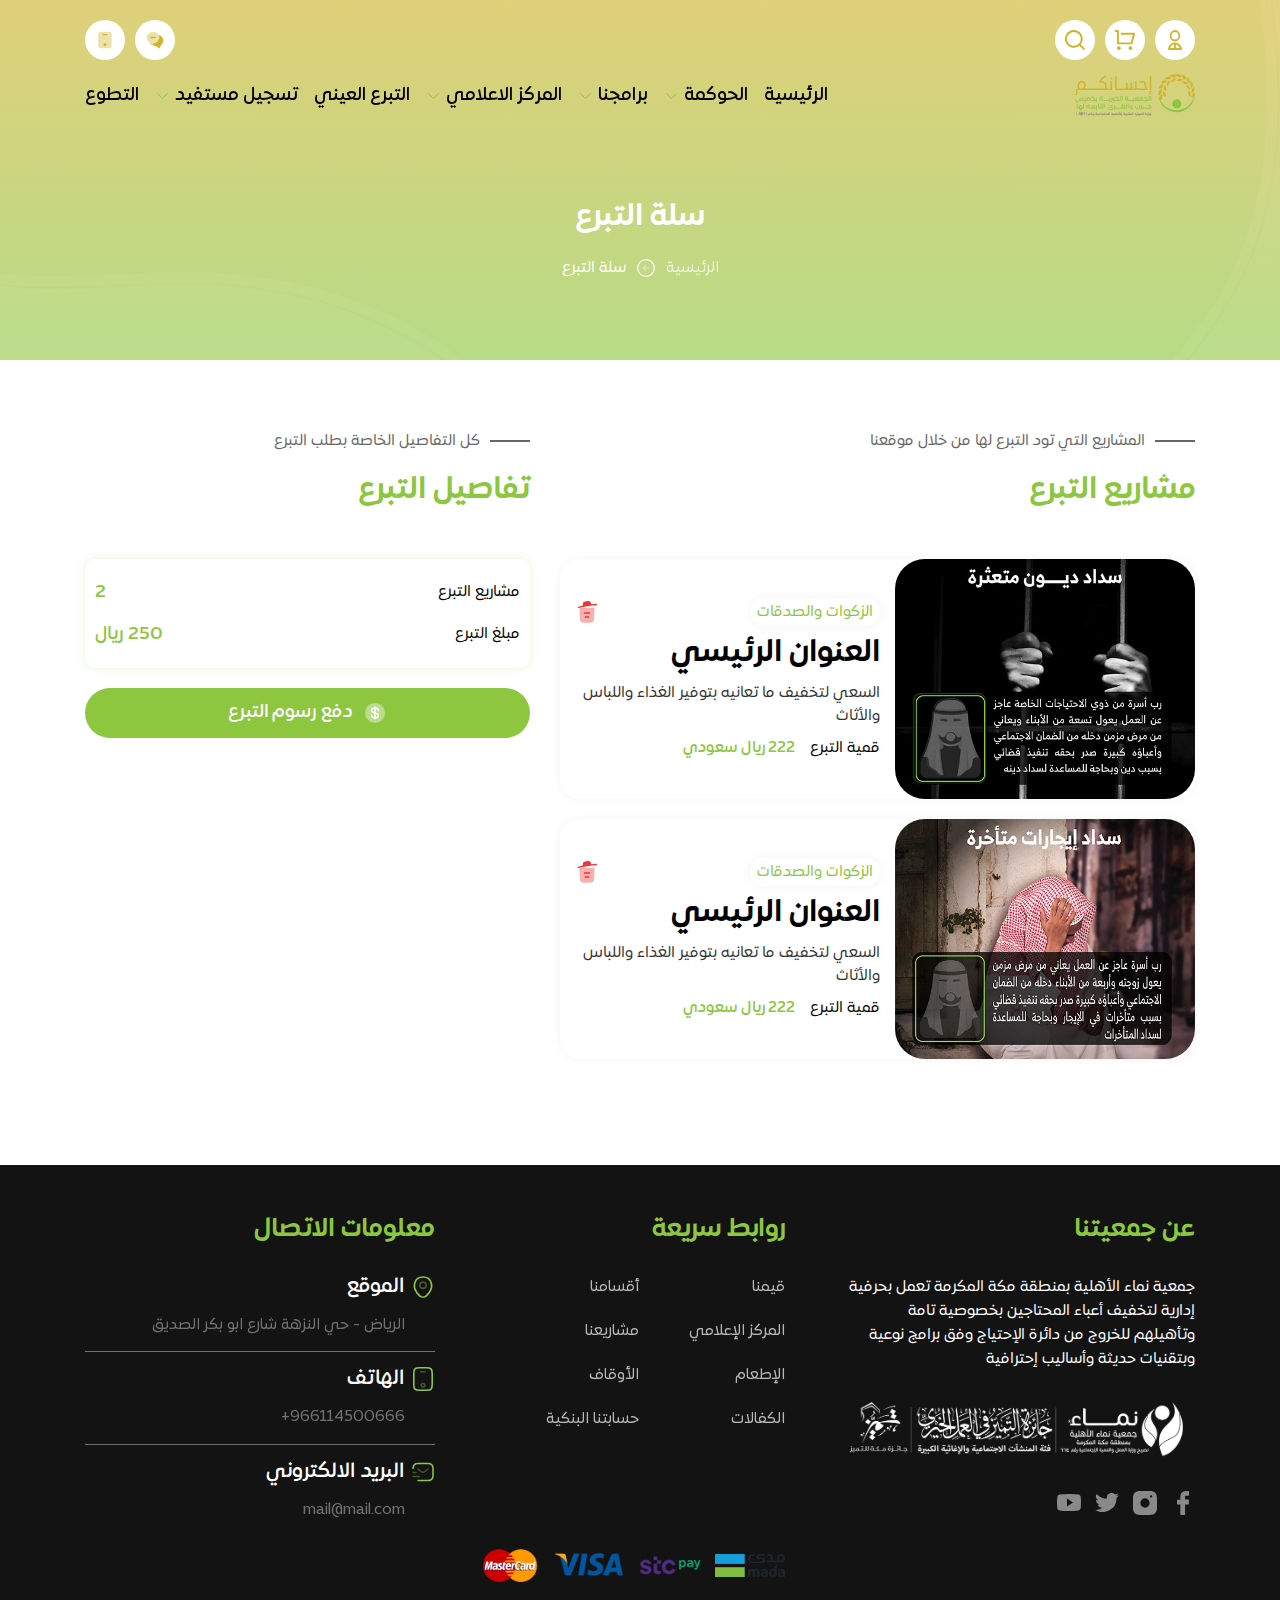
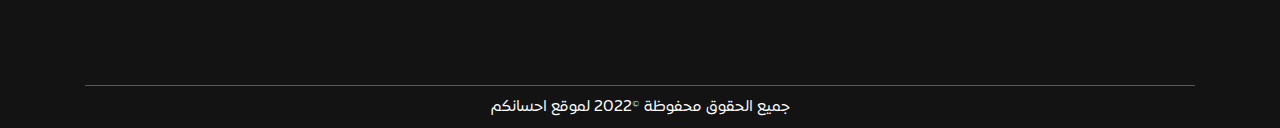
==== commit 3c90d0f1: "edit data" ====
--- a/cart.html
+++ b/cart.html
@@ -67,7 +67,7 @@
 
           <ul class="navbar-nav">
             <li class="nav-item">
-              <a href="#" class="nav-link">
+              <a href="index.html" class="nav-link">
                 الرئيسية
               </a>
             </li>
--- a/assets/css/style.css
+++ b/assets/css/style.css
@@ -1047,6 +1047,12 @@
   position: relative;
   padding-bottom: 30px;
   z-index: 9;
+}
+.heading.no-margin {
+  margin-bottom: 10px !important;
+}
+.heading.no-margin p {
+  margin-bottom: 5px !important;
 }
 .heading::after, .heading::before {
   content: "";
